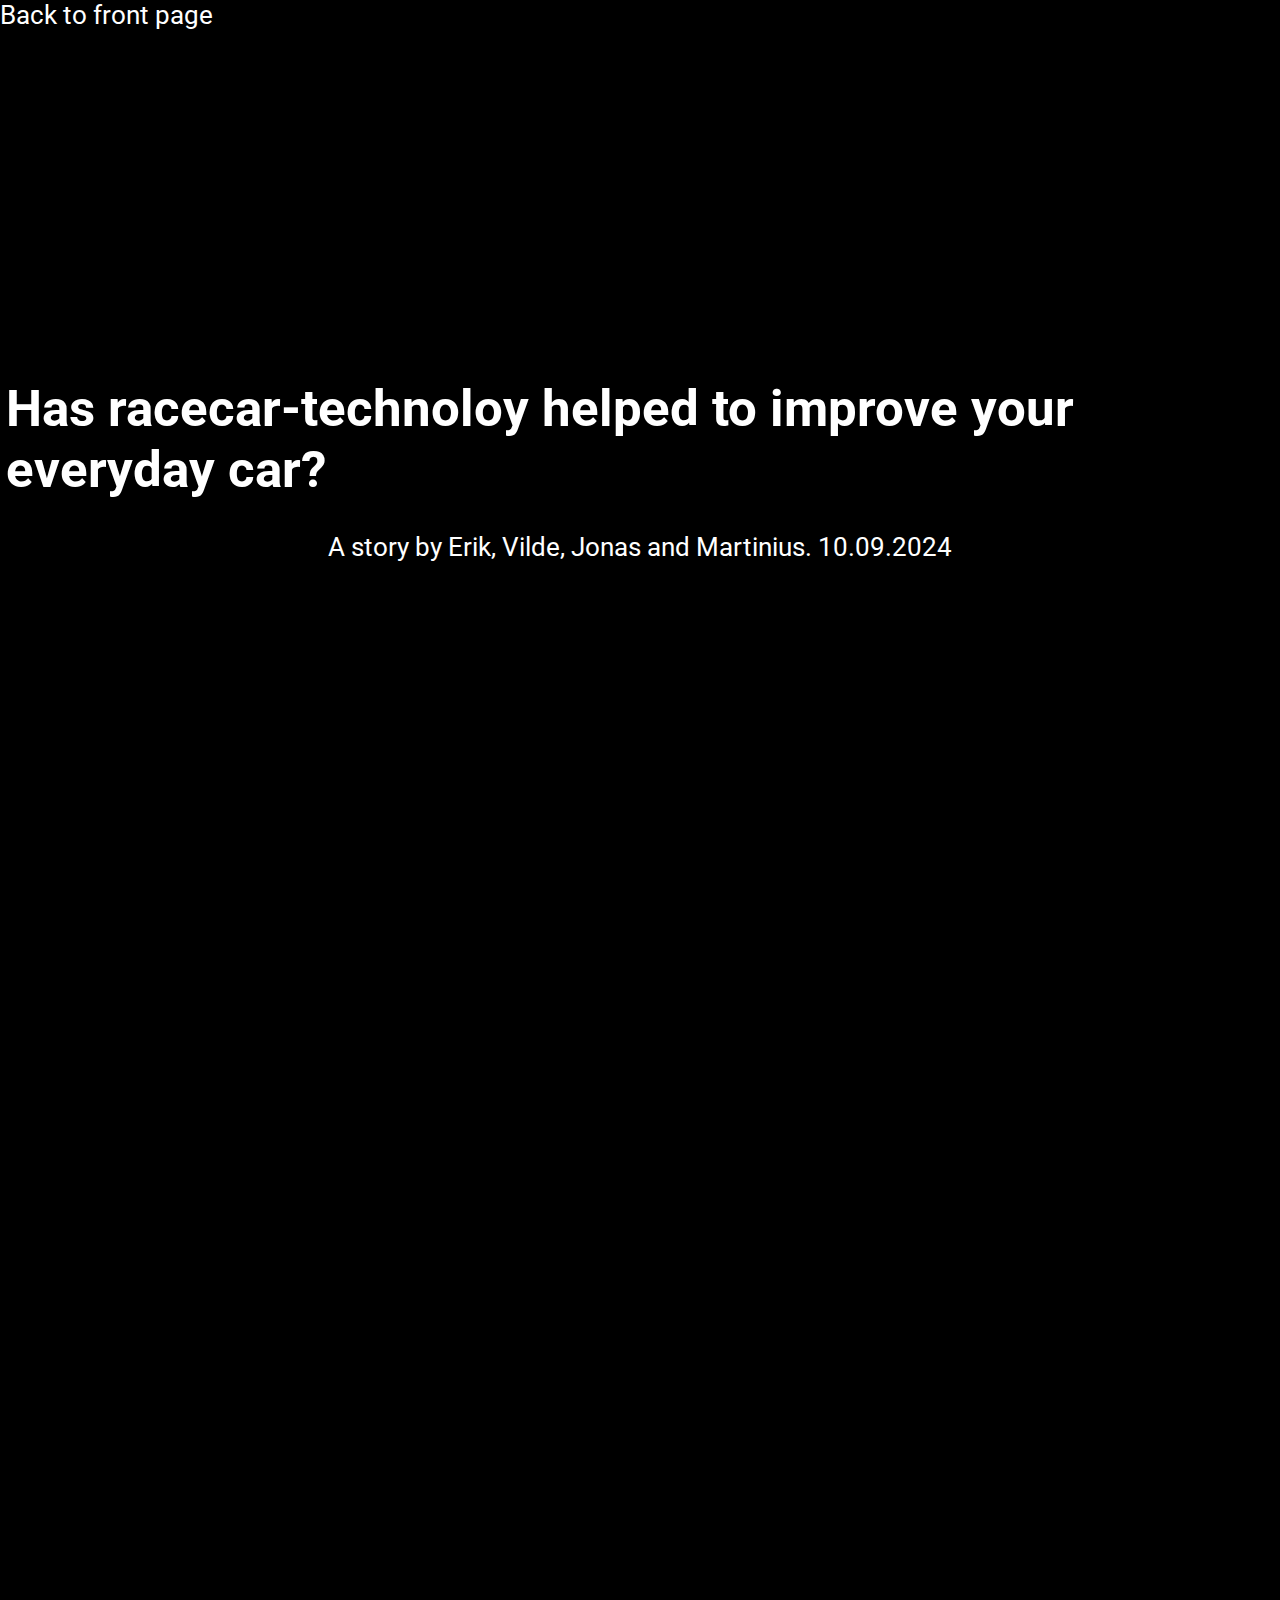
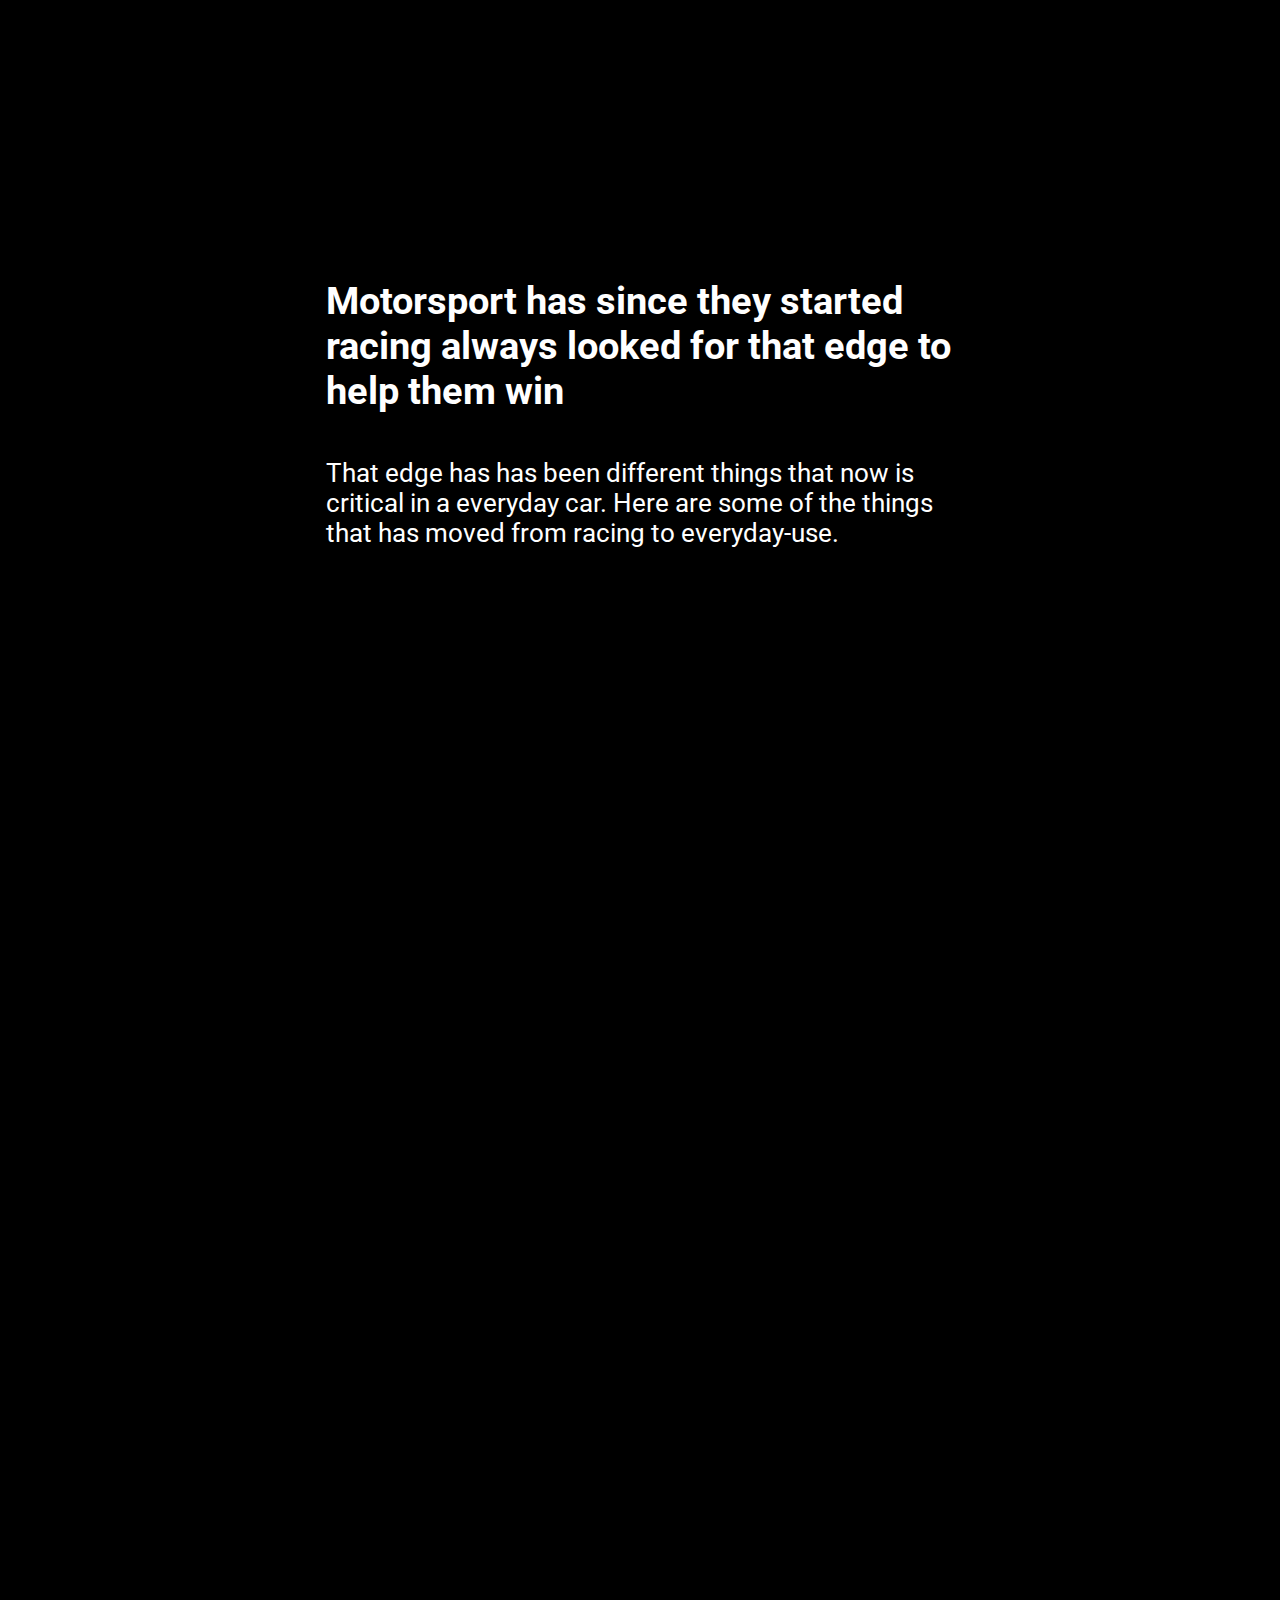
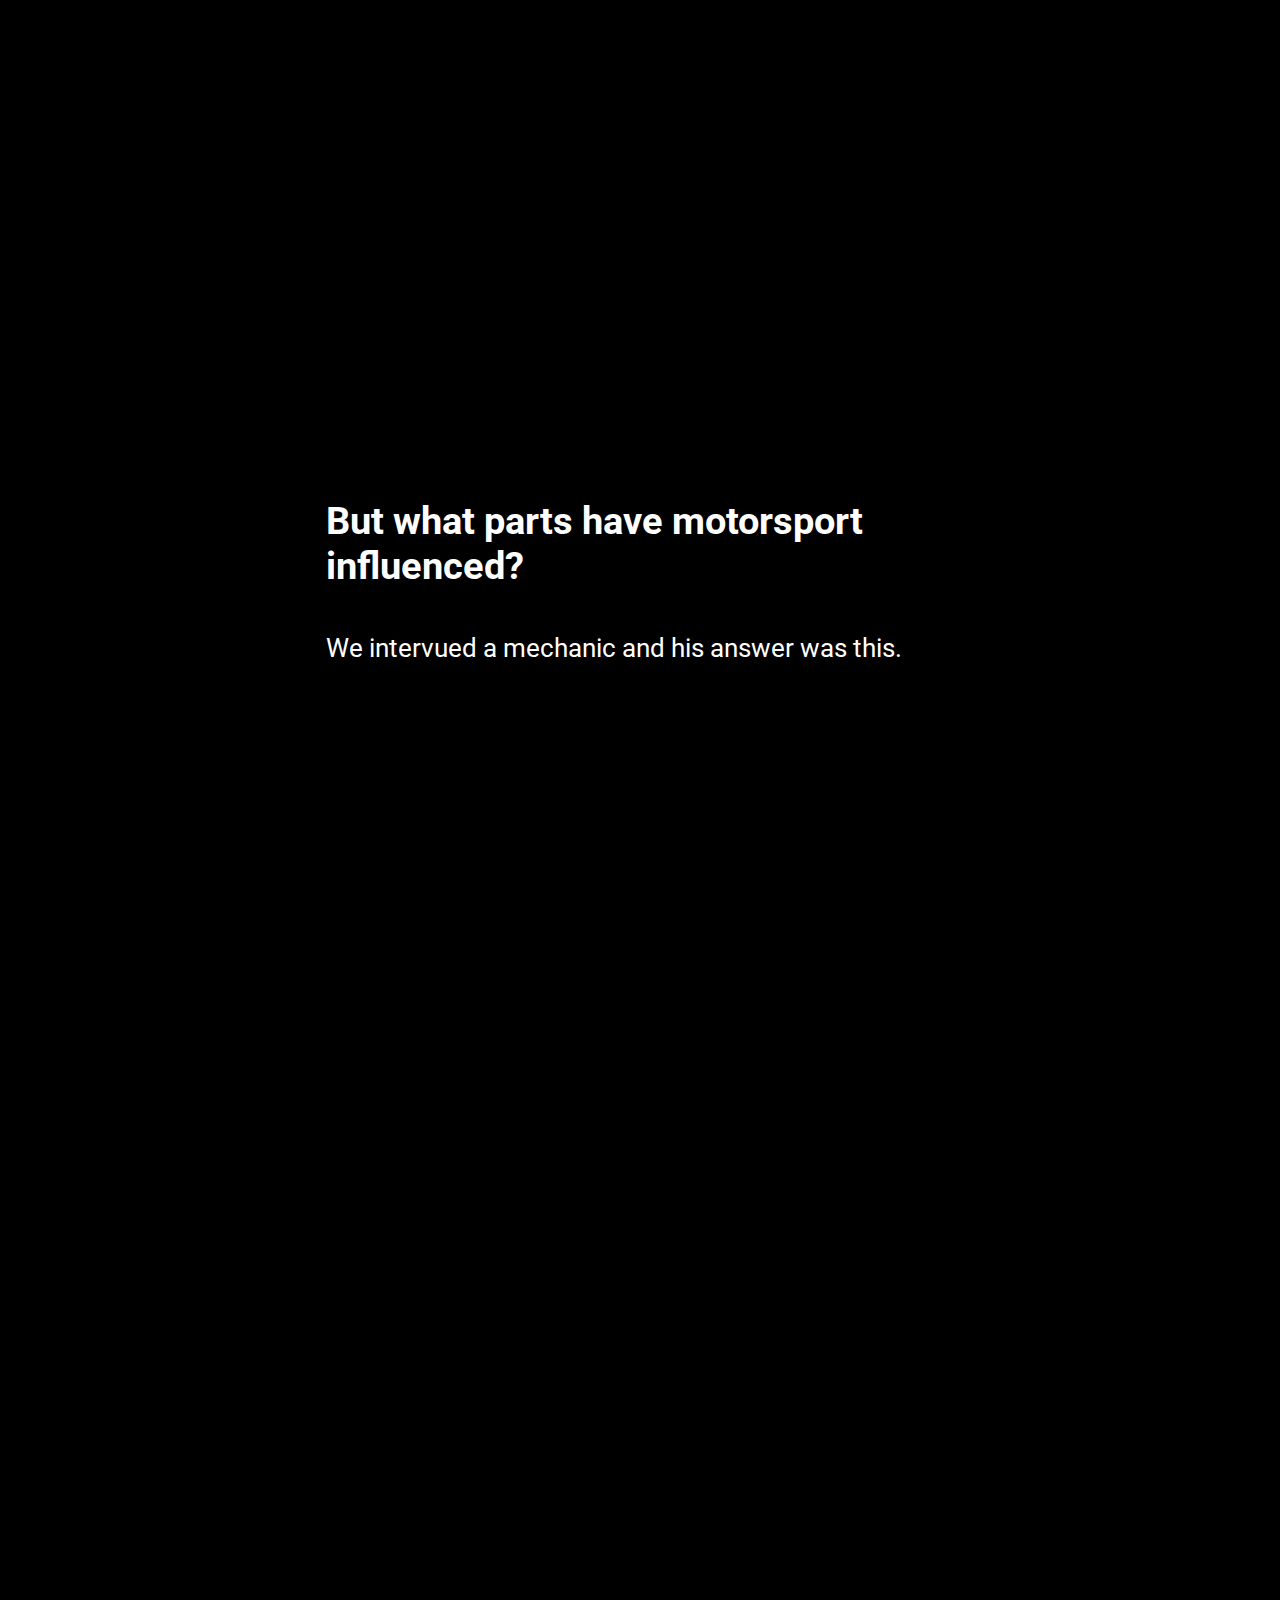
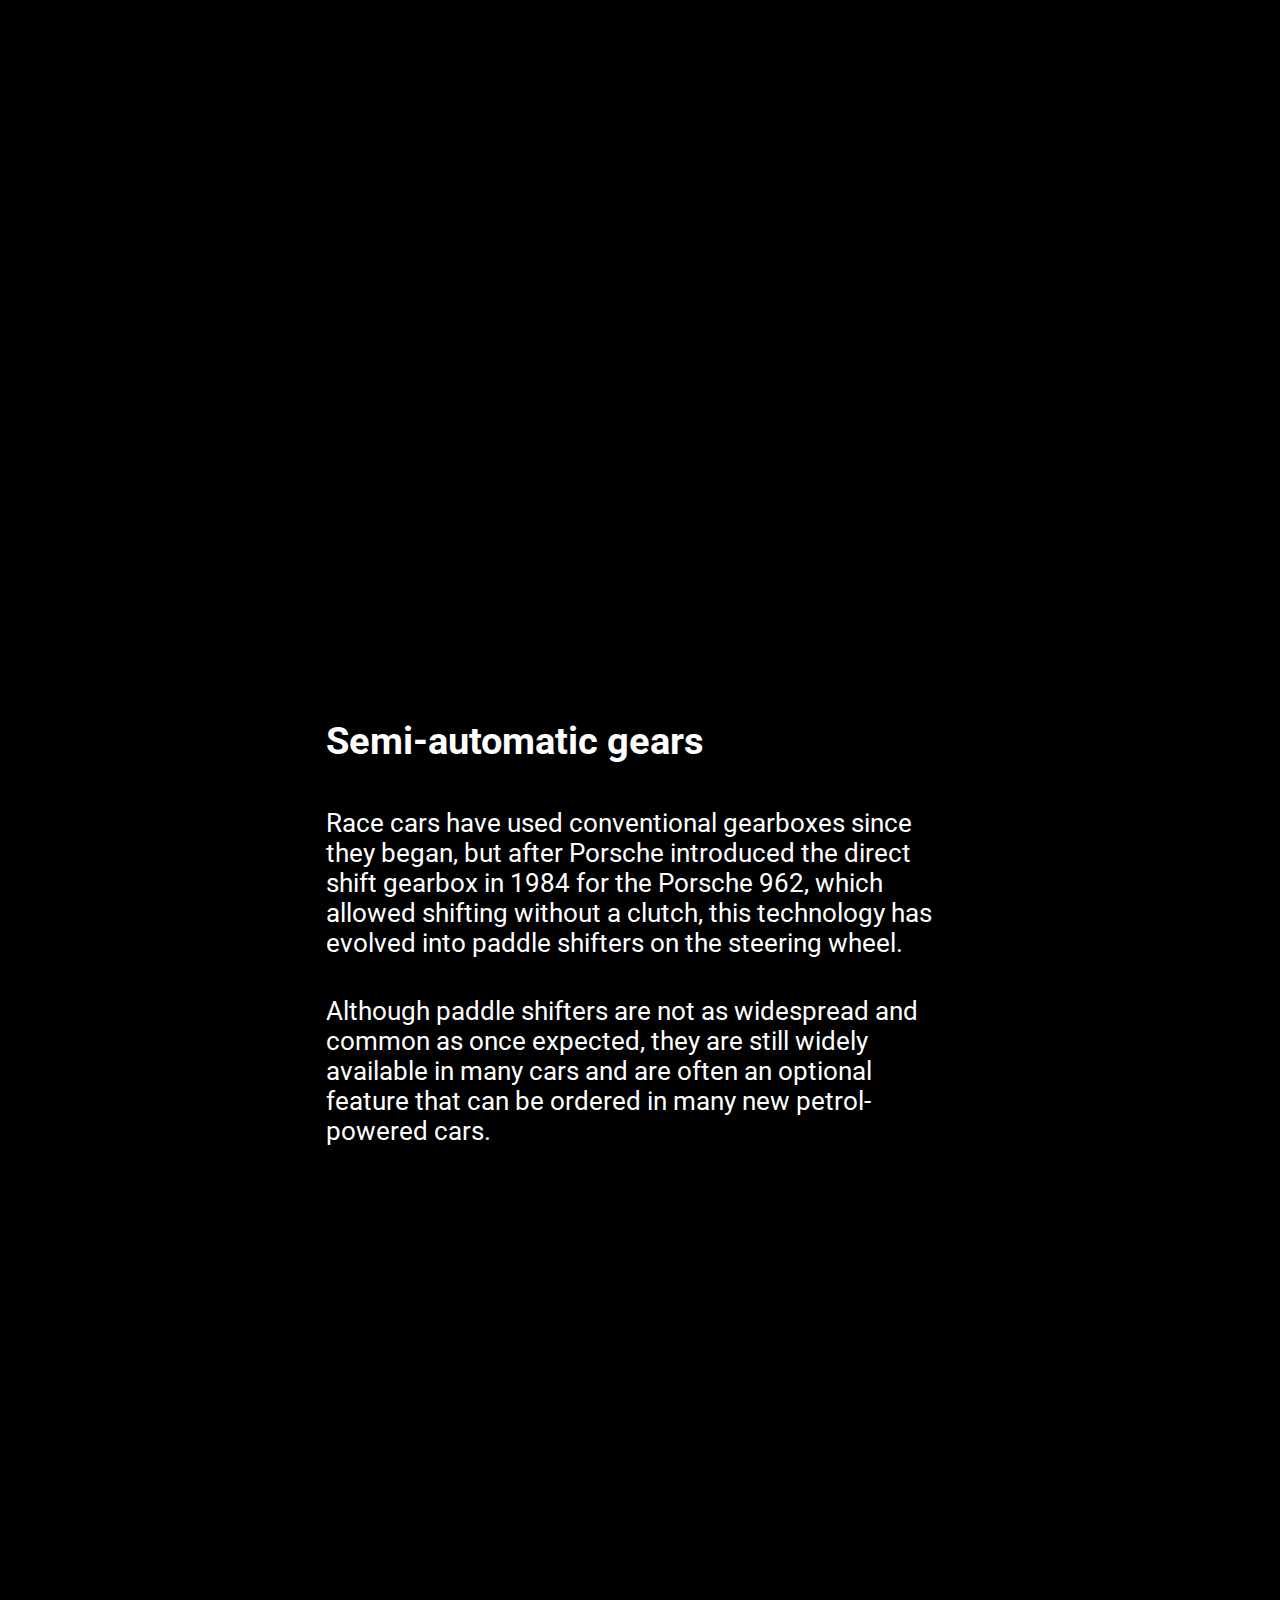
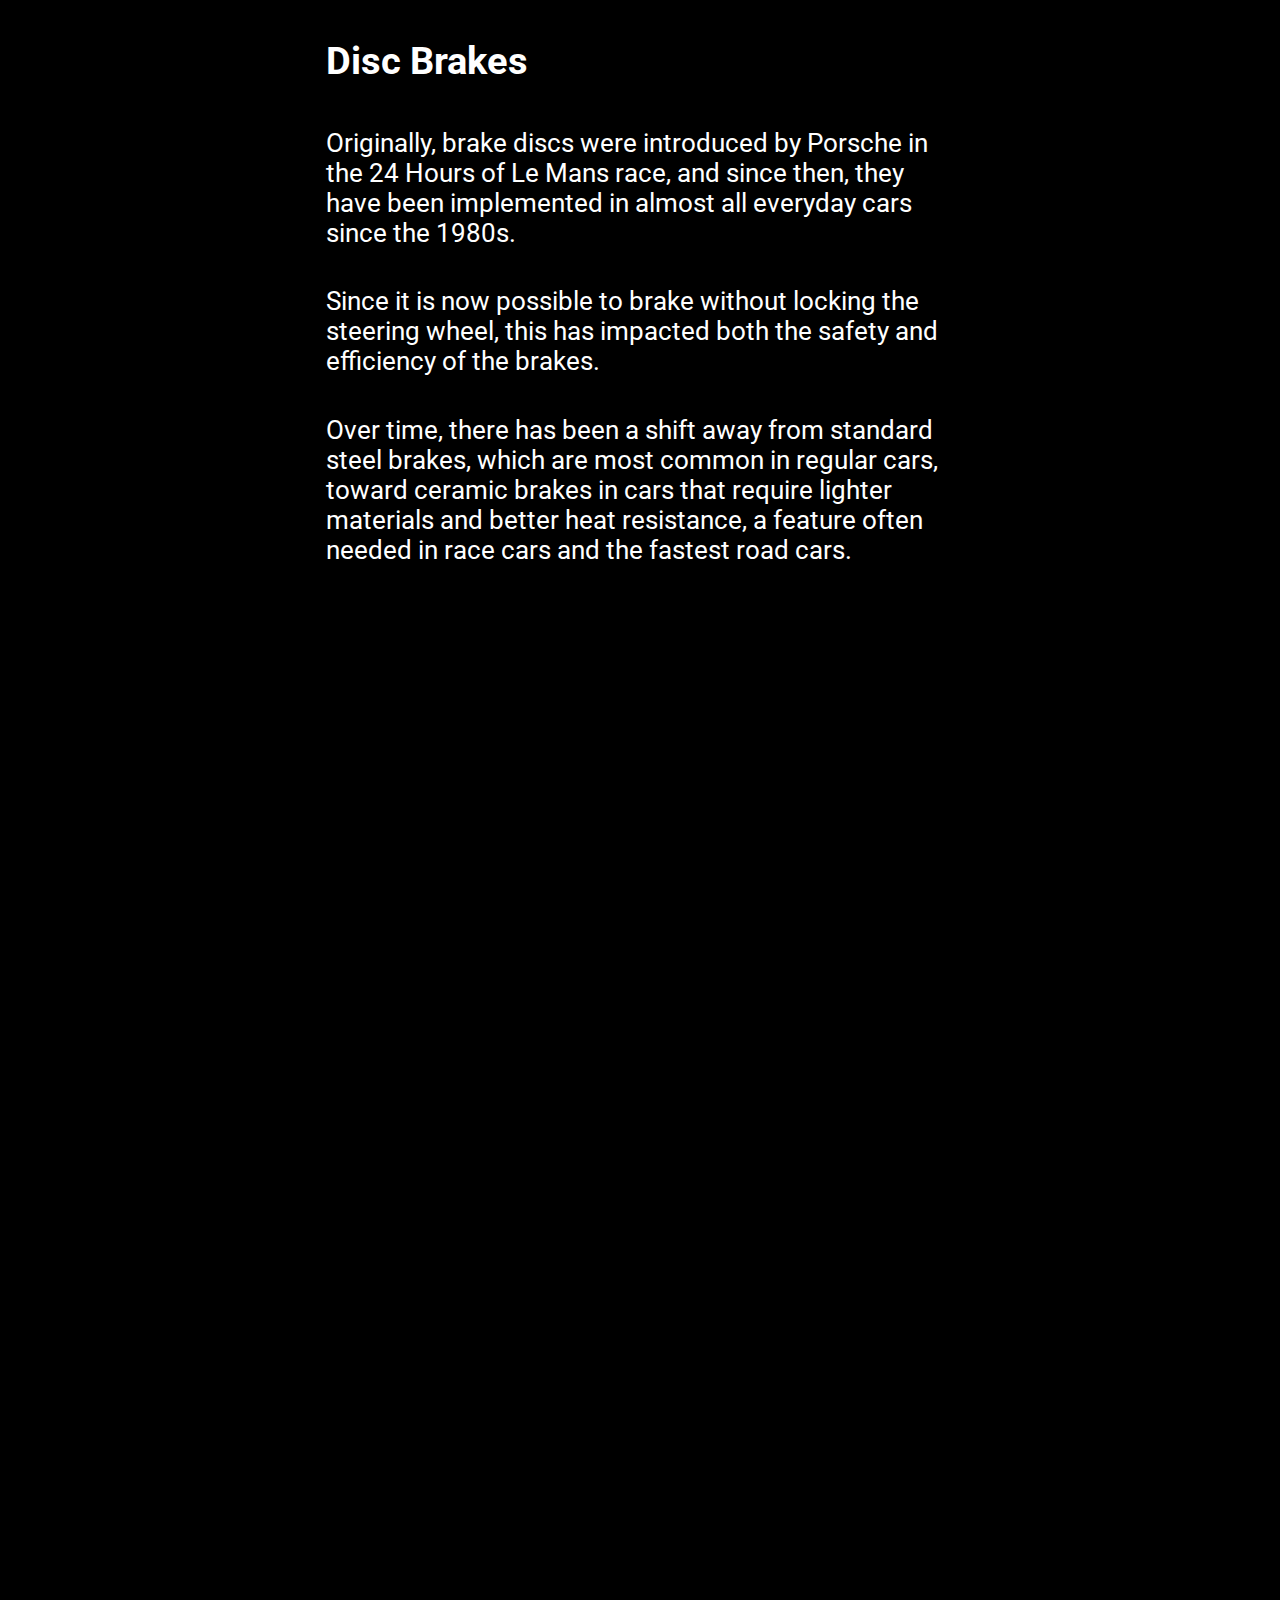
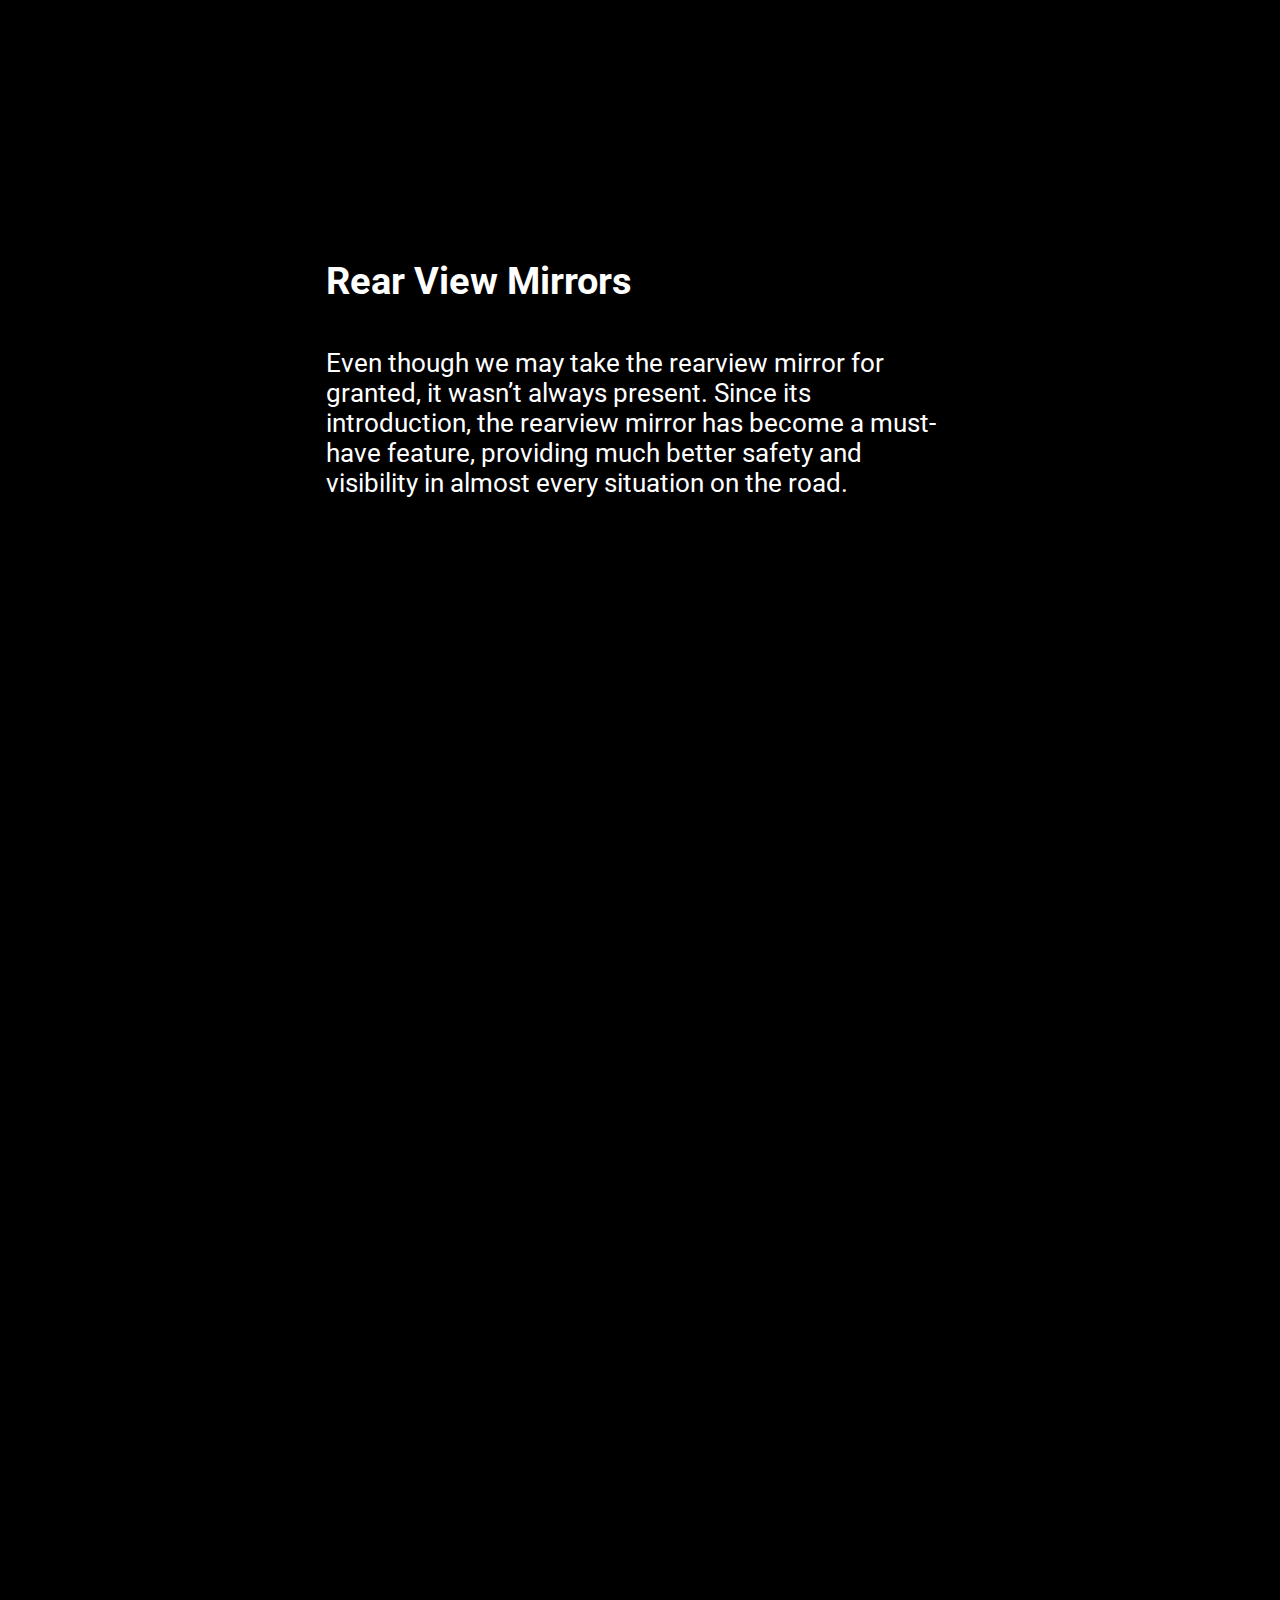
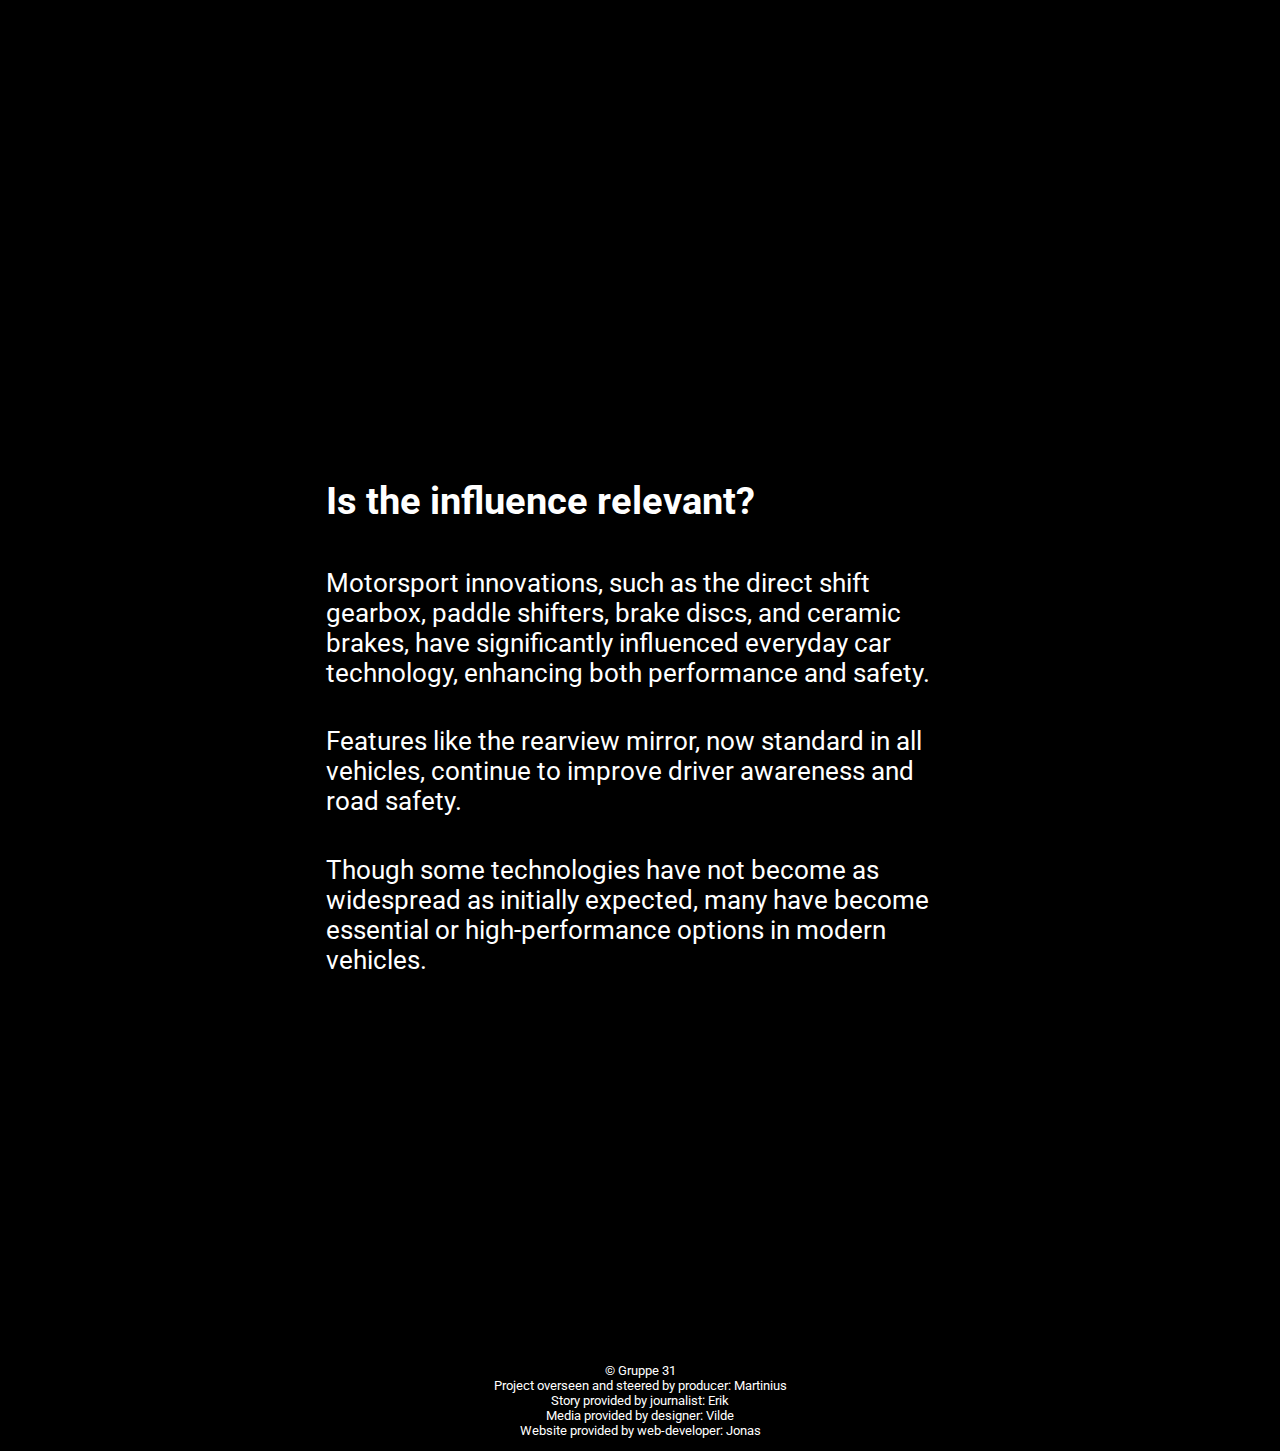
==== Motorsport - Story With Media/index.html @ c28a604b "Startet arbeid på egenhånd, kopiert in filer og fikset på stier" ====
<!DOCTYPE html>
<html lang="en">
  <head>
    <meta charset="UTF-8" />
    <meta name="viewport" content="width=device-width, initial-scale=1.0" />
    <link rel="stylesheet" href="./index.css" />
    <title>Oblig 1 kommunikasjonsdesign</title>
  </head>
  <body>
    <div id="wrapper">
      <nav>
        <a href="../index.html">Back to front page</a>
      </nav>
      <header>
        <h1>Has racecar-technoloy helped to improve your everyday car?</h1>
        <p>A story by Erik, Vilde, Jonas and Martinius. 10.09.2024</p>
      </header>
      <main>
        <div class="bg-media" id="after-header"></div>
        <div class="section-wrapper">
          <section>
            <h2>
              Motorsport has since they started racing always looked for that
              edge to help them win
            </h2>
            <p>
              That edge has has been different things that now is critical in a
              everyday car. Here are some of the things that has moved from
              racing to everyday-use.
            </p>
          </section>
        </div>
        <div class="bg-media" id="section-1"></div>
        <div class="section-wrapper">
          <section>
            <h2>But what parts have motorsport influenced?</h2>
            <p>We intervued a mechanic and his answer was this.</p>
          </section>
        </div>
        <div class="bg-media" id="section-2"></div>
        <div class="section-wrapper">
          <section>
            <h2>Semi-automatic gears</h2>
            <p>
              Race cars have used conventional gearboxes since they began, but
              after Porsche introduced the direct shift gearbox in 1984 for the
              Porsche 962, which allowed shifting without a clutch, this
              technology has evolved into paddle shifters on the steering wheel.
            </p>
            <p>
              Although paddle shifters are not as widespread and common as once
              expected, they are still widely available in many cars and are
              often an optional feature that can be ordered in many new
              petrol-powered cars.
            </p>
          </section>
        </div>
        <div class="inbetween"></div>
        <div class="section-wrapper">
          <section>
            <h2>Disc Brakes</h2>
            <p>
              Originally, brake discs were introduced by Porsche in the 24 Hours
              of Le Mans race, and since then, they have been implemented in
              almost all everyday cars since the 1980s.
            </p>
            <p>
              Since it is now possible to brake without locking the steering
              wheel, this has impacted both the safety and efficiency of the
              brakes.
            </p>
            <p>
              Over time, there has been a shift away from standard steel brakes,
              which are most common in regular cars, toward ceramic brakes in
              cars that require lighter materials and better heat resistance, a
              feature often needed in race cars and the fastest road cars.
            </p>
          </section>
        </div>
        <div class="bg-media" id="brakes"></div>
        <div class="section-wrapper">
          <section>
            <h2>Rear View Mirrors</h2>
            <p>
              Even though we may take the rearview mirror for granted, it wasn’t
              always present. Since its introduction, the rearview mirror has
              become a must-have feature, providing much better safety and
              visibility in almost every situation on the road.
            </p>
          </section>
        </div>
        <div class="bg-media" id="mirrors"></div>
        <div class="section-wrapper" id="conclution">
          <section>
            <h2>Is the influence relevant?</h2>
            <p>
              Motorsport innovations, such as the direct shift gearbox, paddle
              shifters, brake discs, and ceramic brakes, have significantly
              influenced everyday car technology, enhancing both performance and
              safety.
            </p>
            <p>
              Features like the rearview mirror, now standard in all vehicles,
              continue to improve driver awareness and road safety.
            </p>
            <p>
              Though some technologies have not become as widespread as
              initially expected, many have become essential or high-performance
              options in modern vehicles.
            </p>
          </section>
        </div>
      </main>
      <footer>
        <p>&copy; Gruppe 31</p>
        <p>Project overseen and steered by producer: Martinius</p>
        <p>Story provided by journalist: Erik</p>
        <p>Media provided by designer: Vilde</p>
        <p>Website provided by web-developer: Jonas</p>
      </footer>
    </div>
  </body>
</html>
---- Motorsport - Story With Media/index.css ----
@import url("https://fonts.googleapis.com/css2?family=Roboto:ital,wght@0,400;0,500;0,700;0,900;1,400;1,500;1,700;1,900&display=swap");
:root {
  font-family: "Roboto", sans-serif;
  font-size: clamp(0.5rem, 1vw, 1rem);
  --bgColor: rgb(0, 0, 0);
}
html,
body {
  height: 100%;
  margin: 0;
  background-color: var(--bgColor);
}
#wrapper {
  display: flex;
  flex-direction: column;
  min-height: 100vh;
}
nav {
  display: flex;
  font-size: clamp(2rem, 2vw, 3rem);
}
nav a {
  text-decoration: none;
  color: white;
}
header,
footer {
  color: white;
  margin: 0;
}
h1 {
  display: flex;
  justify-content: center;
  margin: 0;
  font-size: clamp(4rem, 3vw, 4rem);
  padding: 0.5rem;
}
main {
  flex: 1;
  display: flex;
  flex-direction: column;
}
header {
  align-content: center;

  min-height: 100vh;
  width: 100%;
  display: flex;
  flex-wrap: wrap;
  justify-content: center;
  h1,
  p {
    display: flex;
    justify-content: center;
  }
  p {
    font-size: clamp(2rem, 2vw, 3rem);
  }
}
.bg-media {
  min-height: 100vh;
  background-attachment: fixed;
  background-position: center;
  background-repeat: no-repeat;
  background-size: cover;
}
#after-header {
  background-image: url("./media/IMG_7750.jpg");
}
#section-1 {
  background-image: url("./media/IMG_7755.jpg");
}

#section-2 {
  background-image: url("./media/pexels-daniel-43199-158971.jpg");
}
#brakes {
  background-image: url("./media/IMG_7749.jpg");
}
#mirrors {
  background-image: url("./media/pexels-busranur-aydin-3800407-28125200.jpg");
}
.section-wrapper {
  display: flex;
  flex-wrap: wrap;
  justify-content: center;
  min-height: 100%;
  background-color: var(--bgColor);
  color: white;
}

section {
  font-size: clamp(2rem, 2vw, 3rem);
  min-height: 100vh;
  padding: 10px;
  width: 50%;
  h2 {
    border-radius: 2px;
    padding: 0.5rem;
  }
  p {
    border-radius: 2px;
    padding: 0.5rem;
  }
}
#conclution {
  color: white;
  p {
    color: white;
    background-color: transparent;
  }
}
footer {
  padding: 1rem;
  p {
    display: flex;
    justify-content: center;
    margin: 0;
  }
}
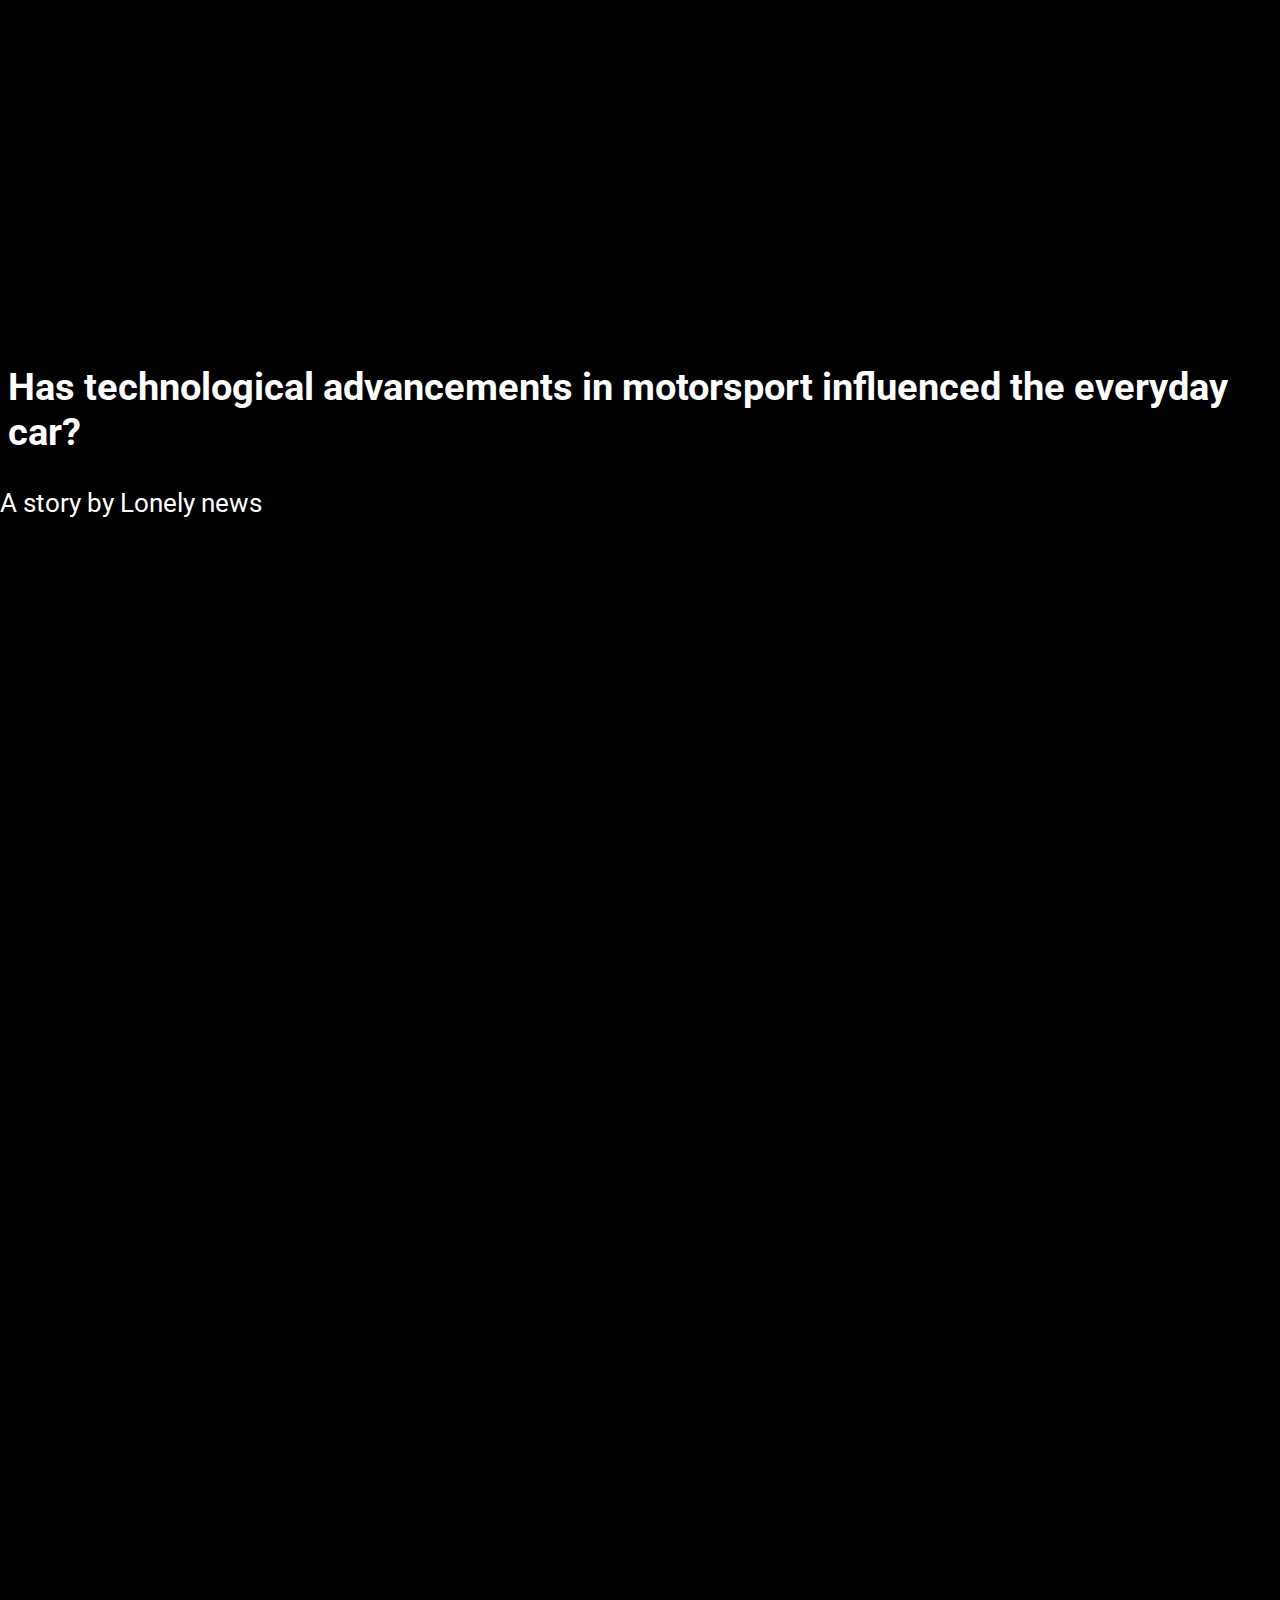
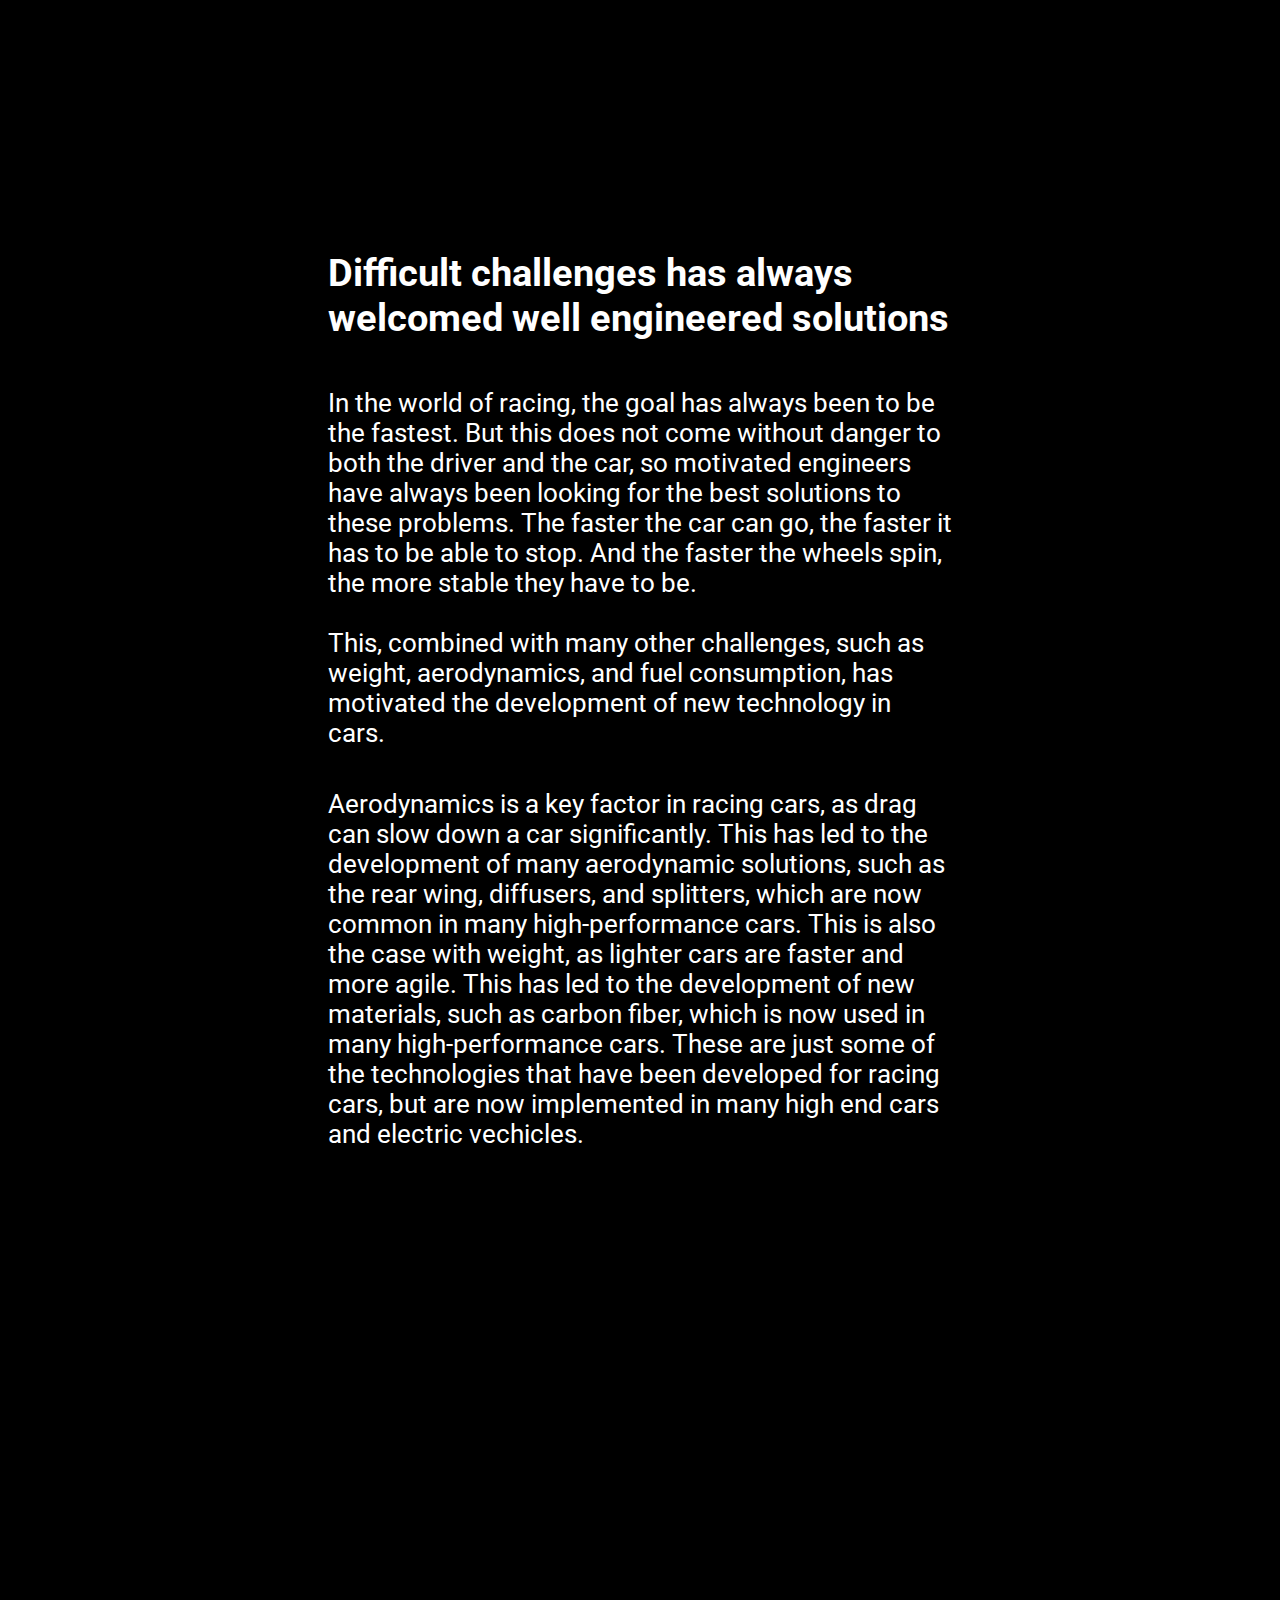
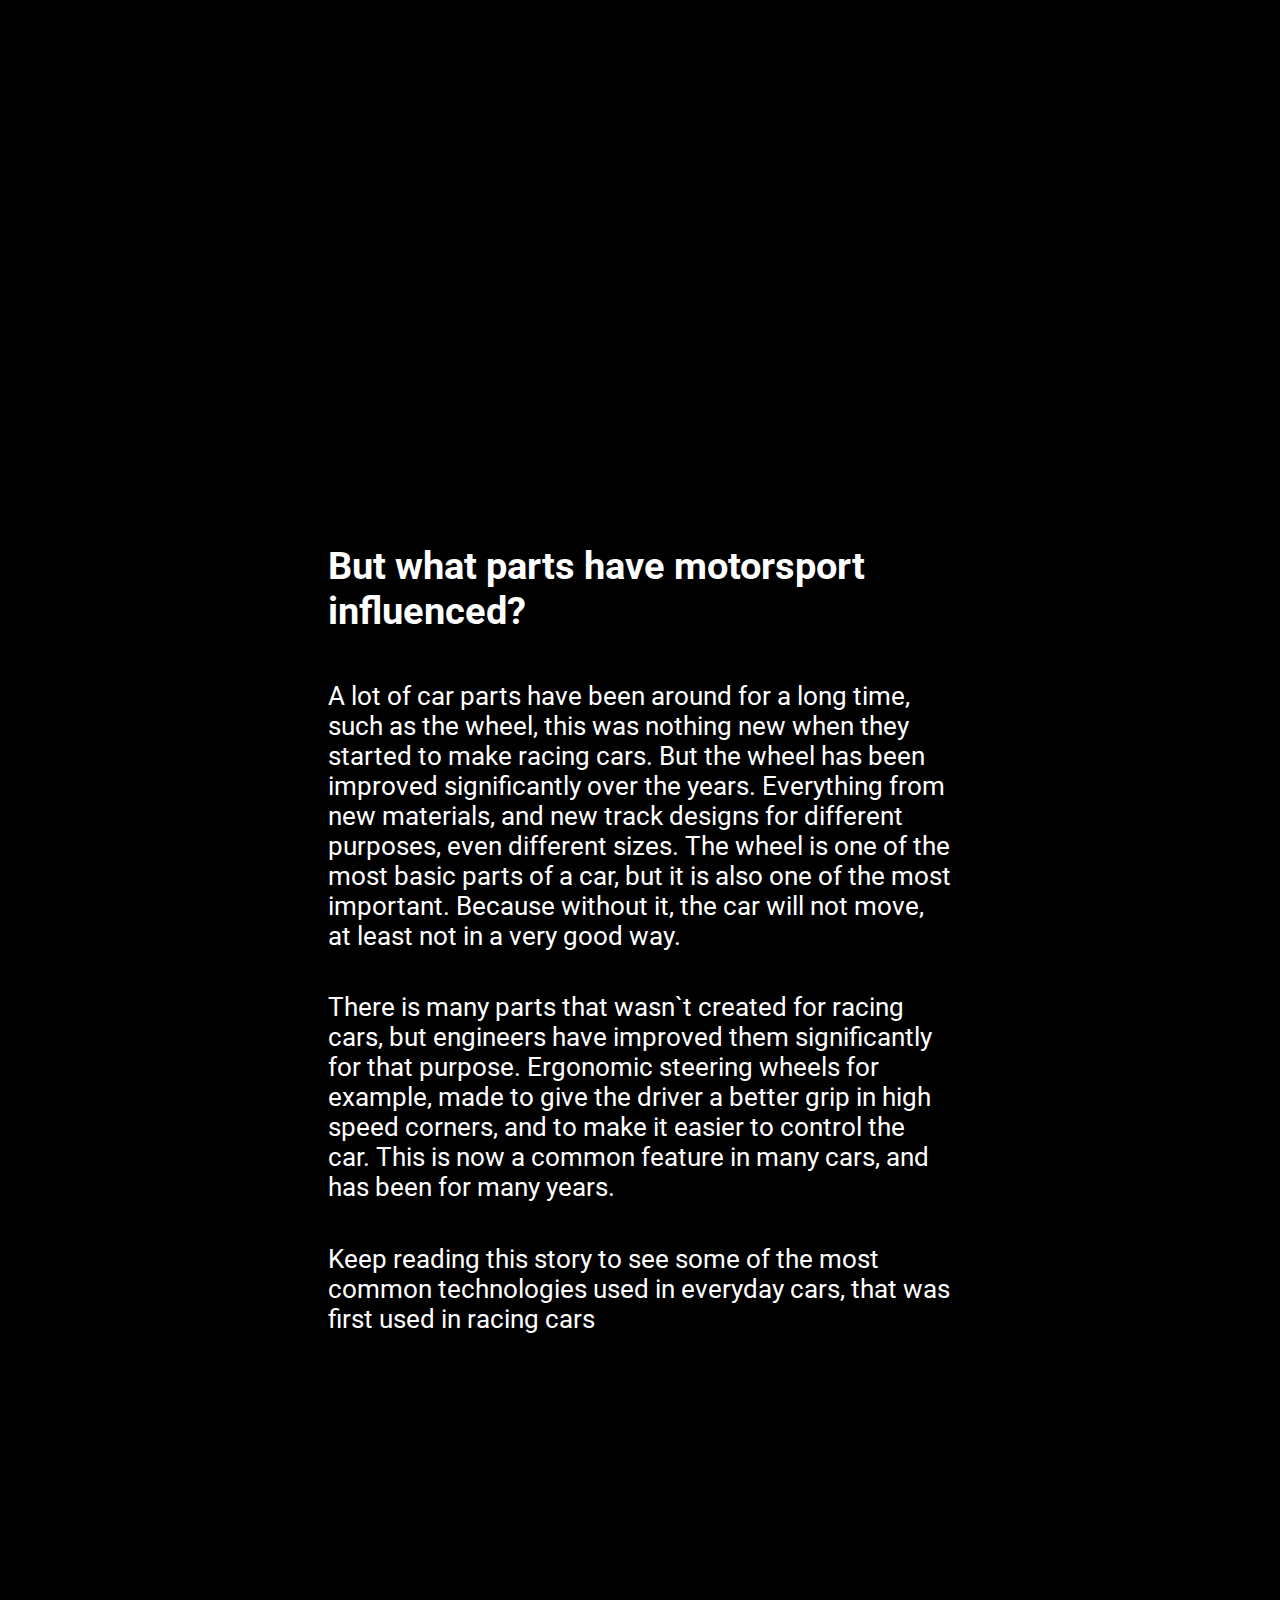
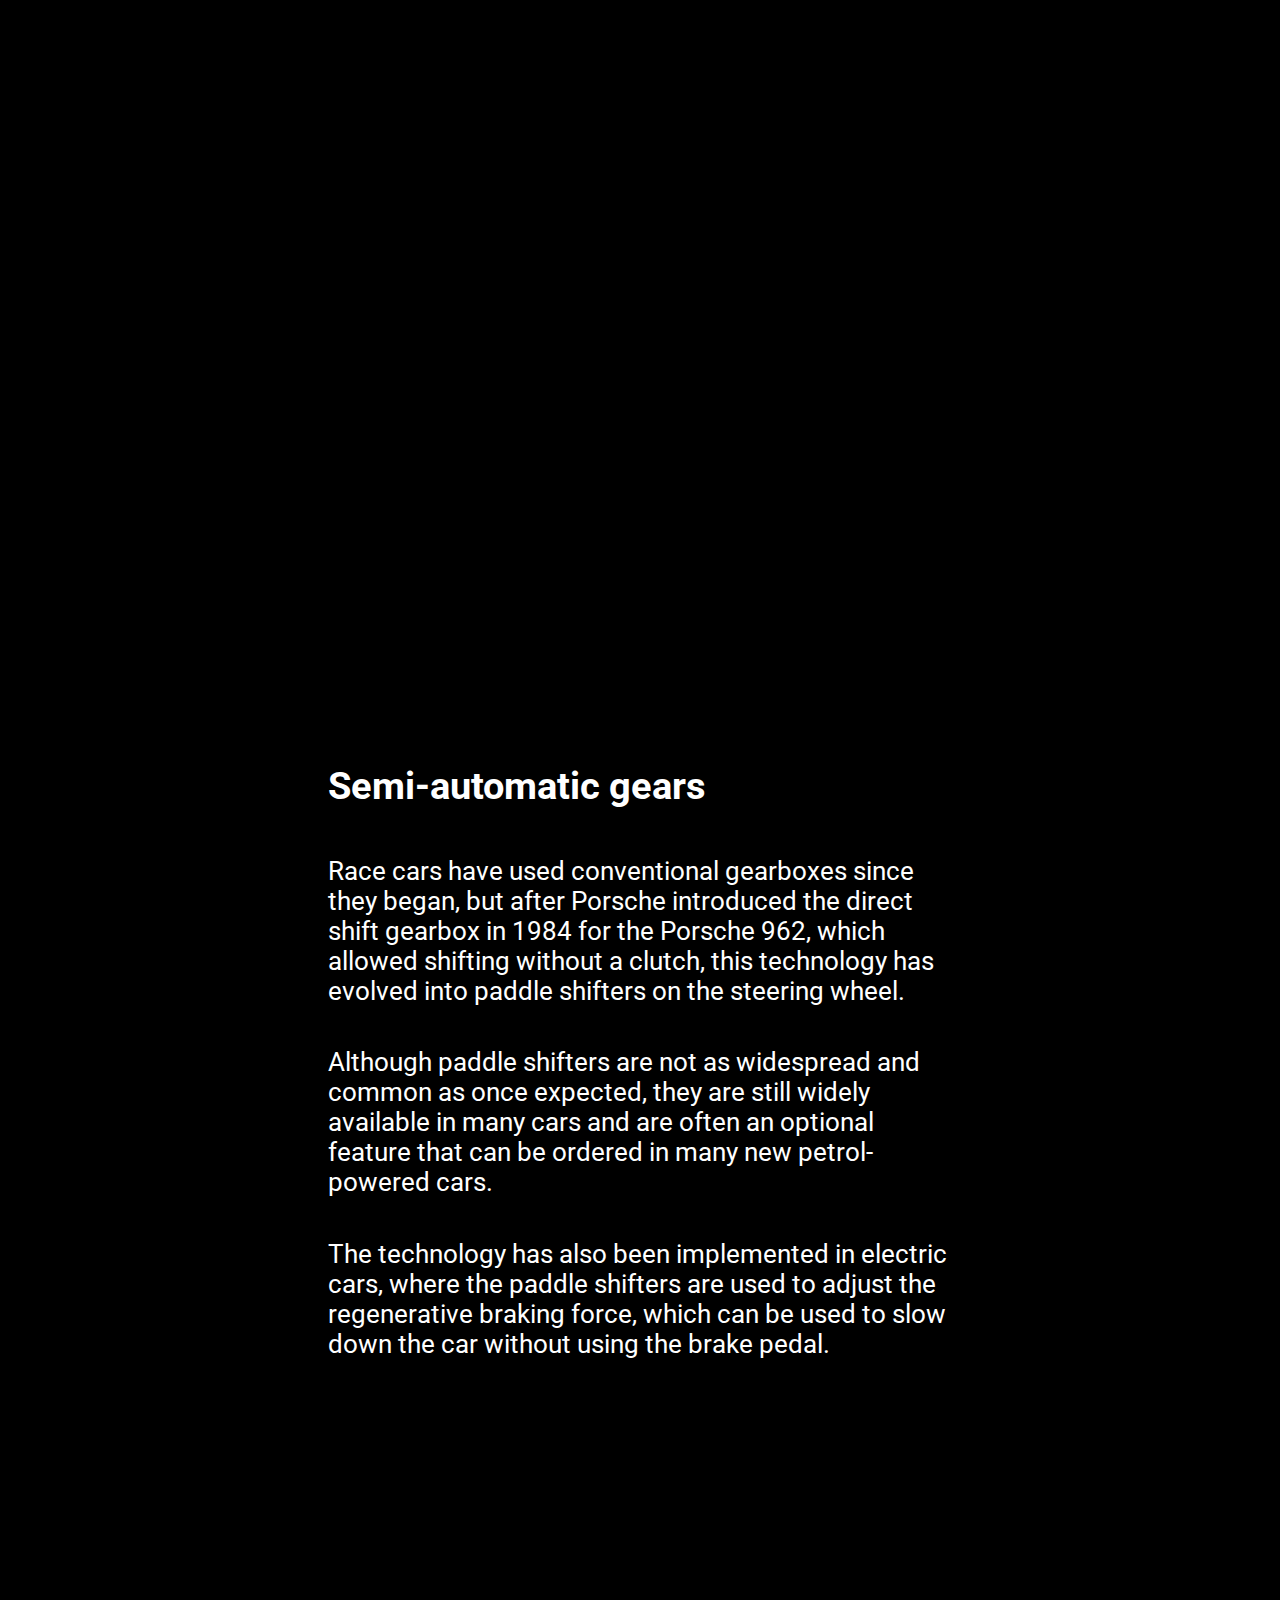
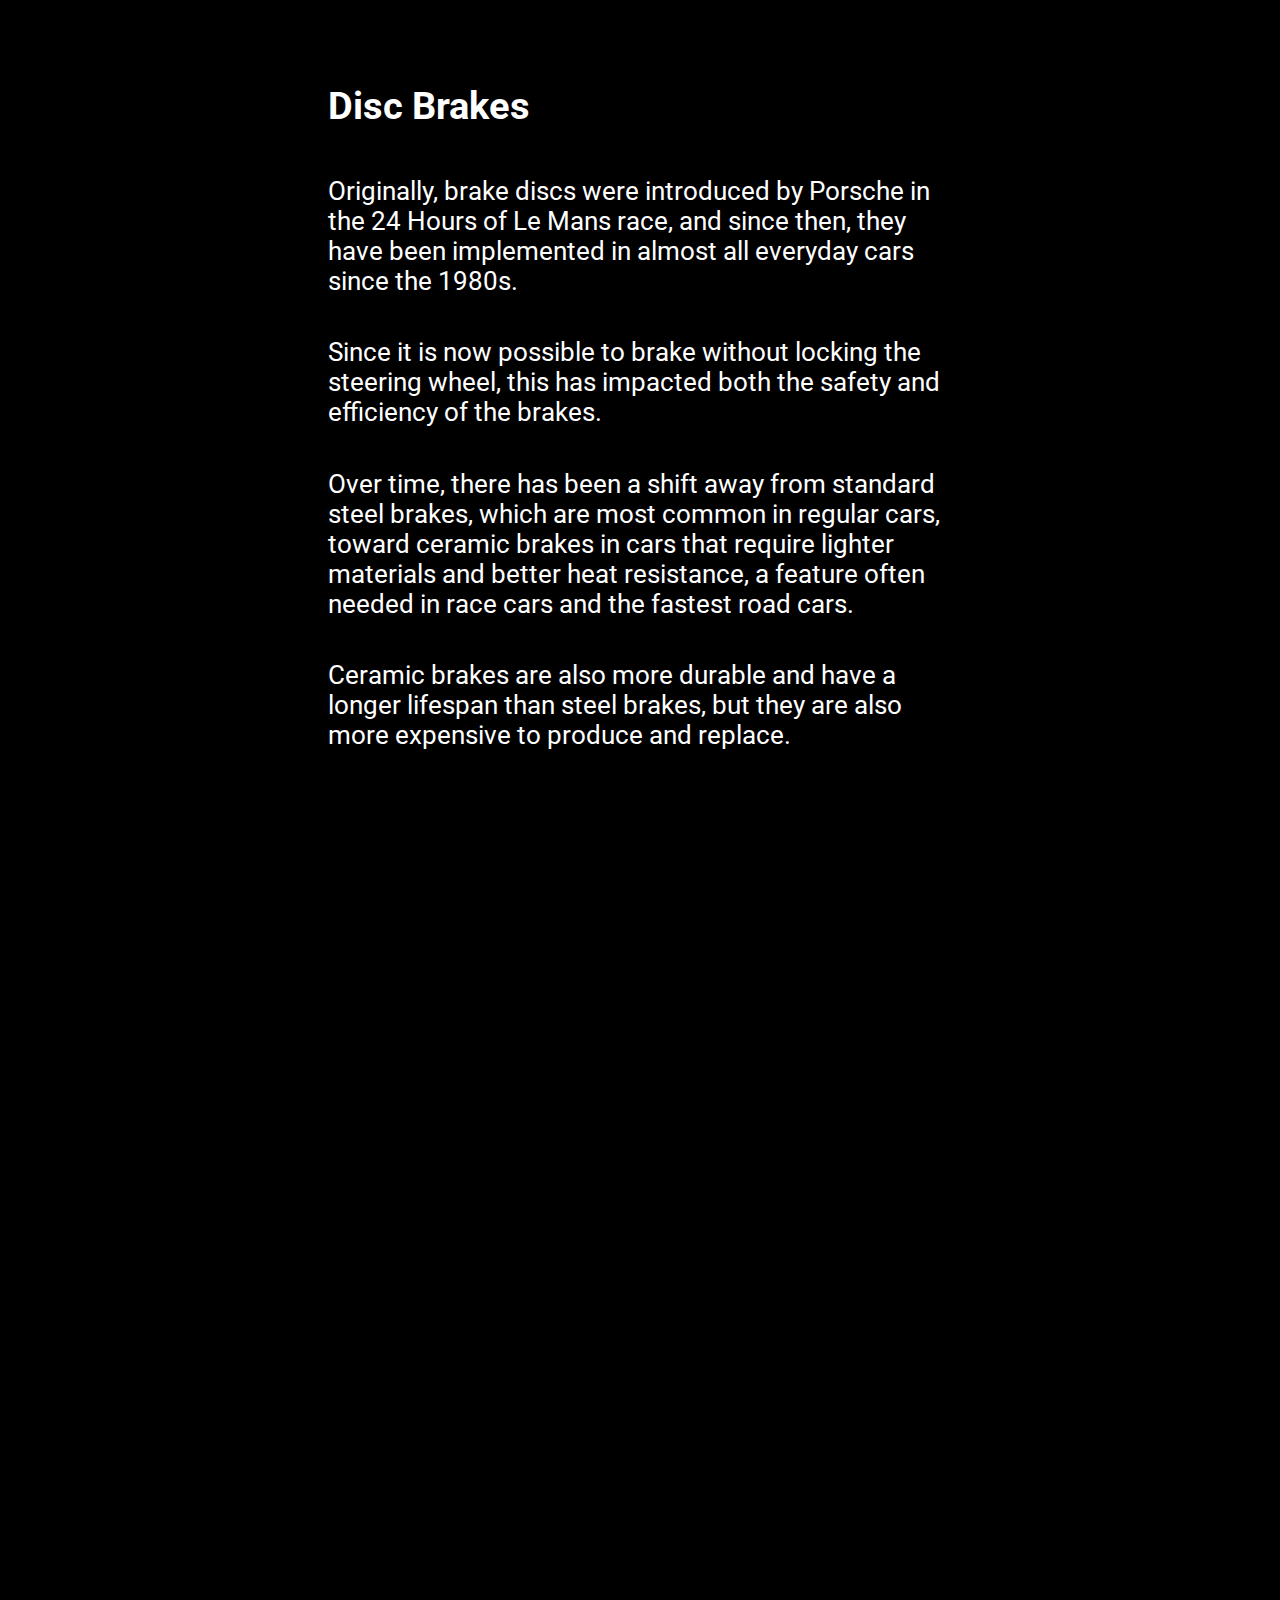
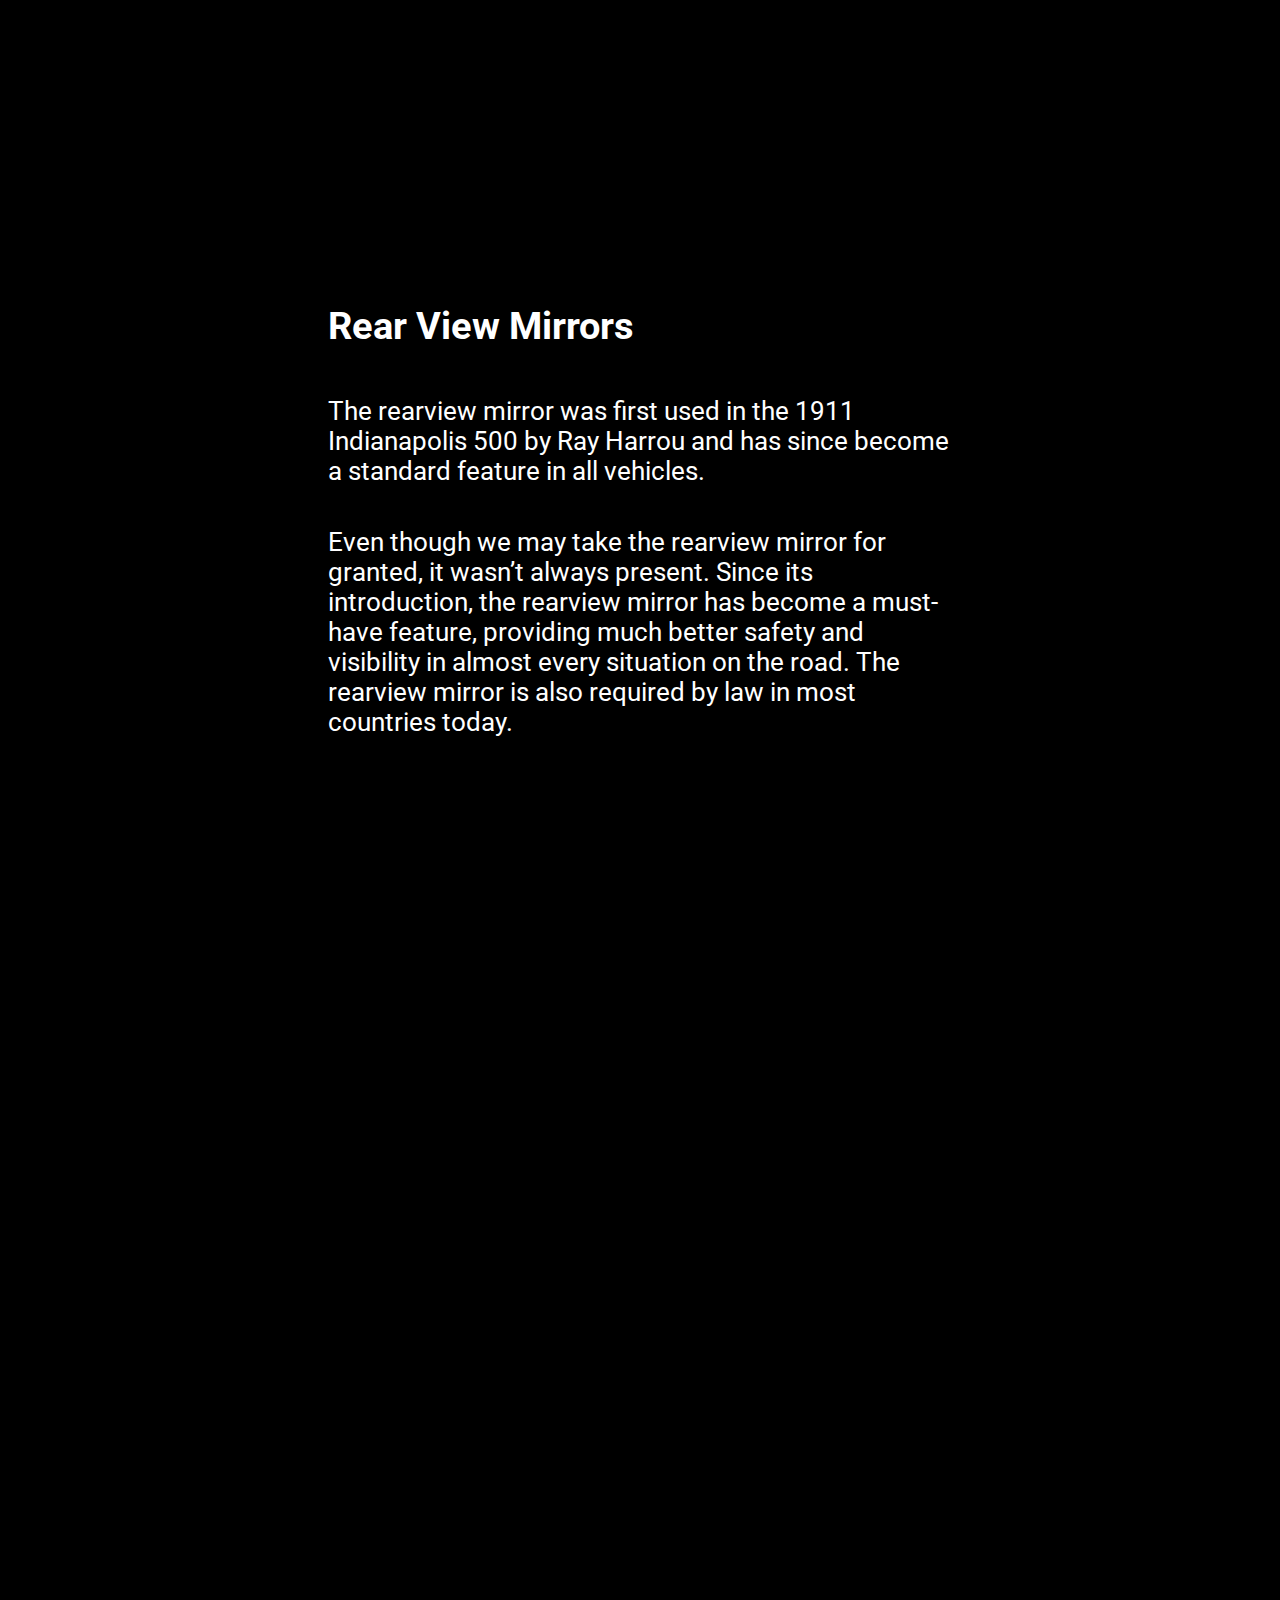
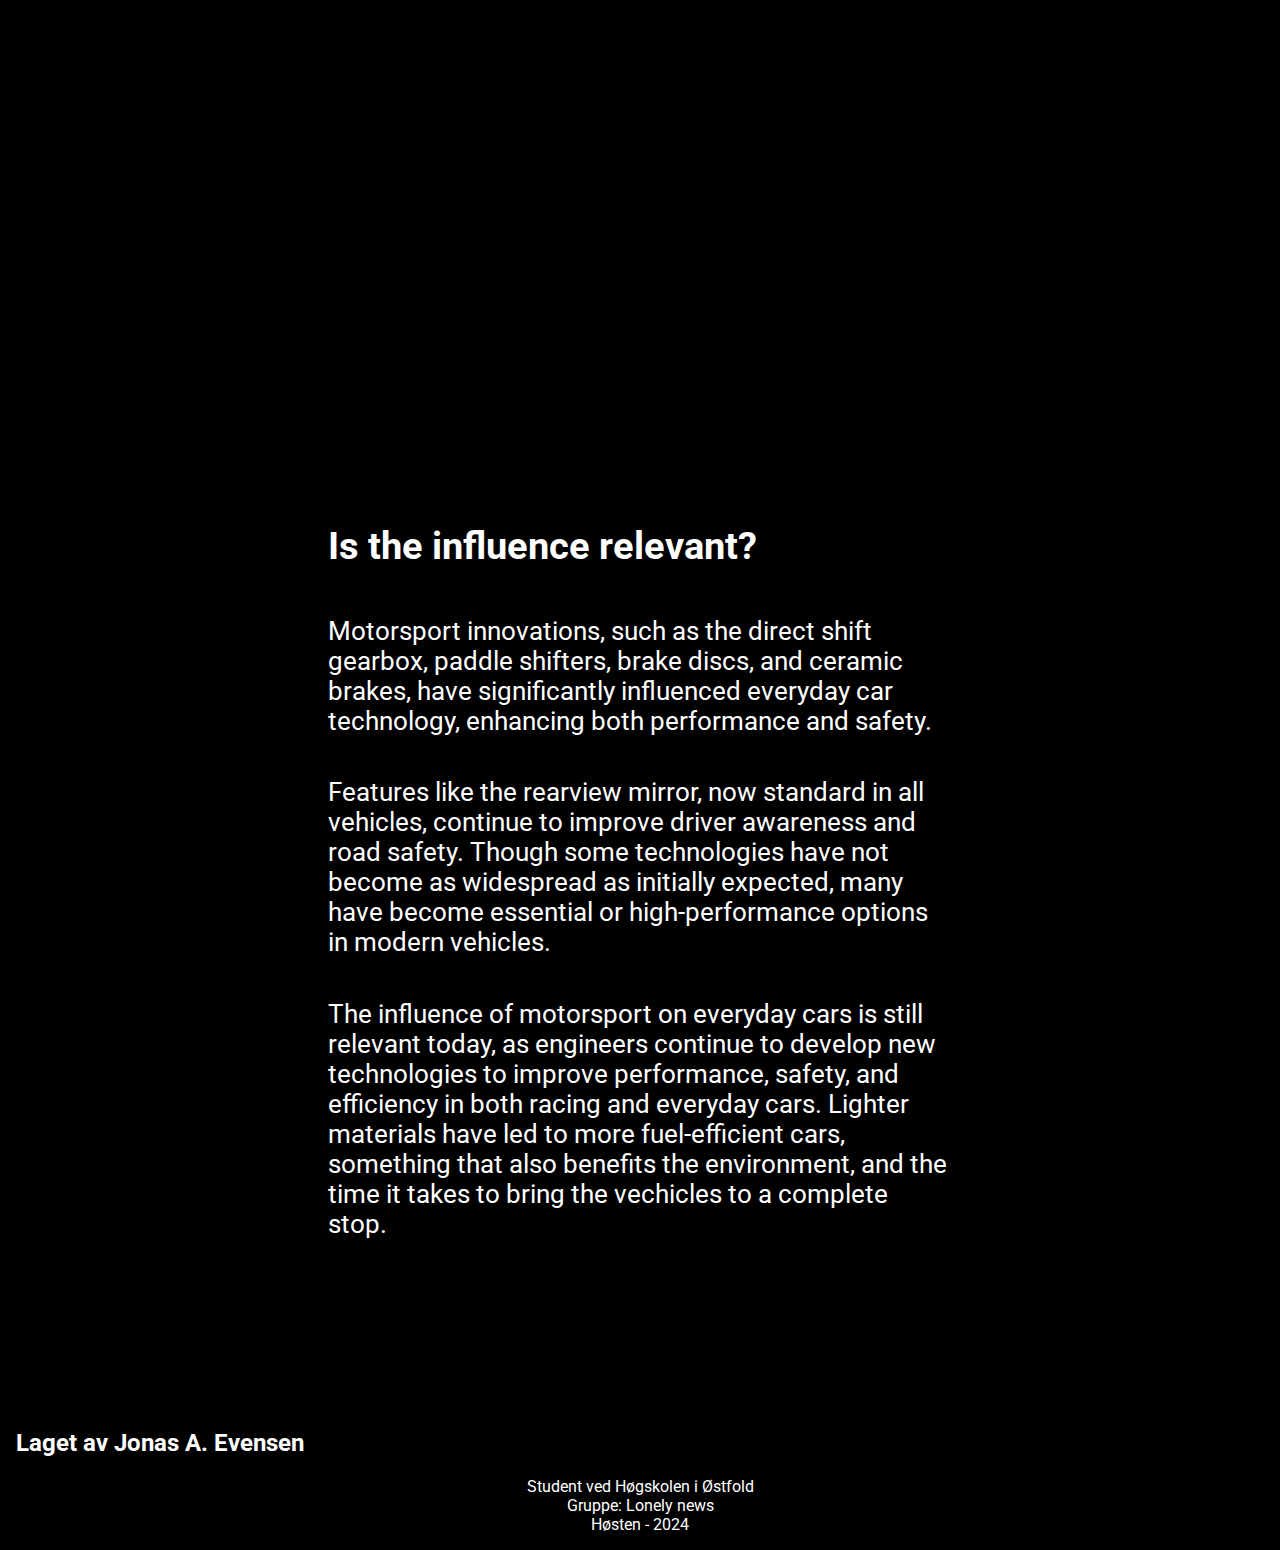
==== commit 666b2e56: "Media og bilde delen ansees nå som ferdig, med unntak av flere bilder" ====
--- a/Motorsport - Story With Media/index.html
+++ b/Motorsport - Story With Media/index.html
@@ -8,25 +8,42 @@
   </head>
   <body>
     <div id="wrapper">
-      <nav>
-        <a href="../index.html">Back to front page</a>
-      </nav>
       <header>
-        <h1>Has racecar-technoloy helped to improve your everyday car?</h1>
-        <p>A story by Erik, Vilde, Jonas and Martinius. 10.09.2024</p>
+        <h1>
+          Has technological advancements in motorsport influenced the everyday
+          car?
+        </h1>
+        <p>A story by Lonely news</p>
       </header>
       <main>
         <div class="bg-media" id="after-header"></div>
         <div class="section-wrapper">
           <section>
             <h2>
-              Motorsport has since they started racing always looked for that
-              edge to help them win
+              Difficult challenges has always welcomed well engineered solutions
             </h2>
             <p>
-              That edge has has been different things that now is critical in a
-              everyday car. Here are some of the things that has moved from
-              racing to everyday-use.
+              In the world of racing, the goal has always been to be the
+              fastest. But this does not come without danger to both the driver
+              and the car, so motivated engineers have always been looking for
+              the best solutions to these problems. The faster the car can go,
+              the faster it has to be able to stop. And the faster the wheels
+              spin, the more stable they have to be. <br /><br />
+              This, combined with many other challenges, such as weight,
+              aerodynamics, and fuel consumption, has motivated the development
+              of new technology in cars.
+            </p>
+            <p>
+              Aerodynamics is a key factor in racing cars, as drag can slow down
+              a car significantly. This has led to the development of many
+              aerodynamic solutions, such as the rear wing, diffusers, and
+              splitters, which are now common in many high-performance cars.
+              This is also the case with weight, as lighter cars are faster and
+              more agile. This has led to the development of new materials, such
+              as carbon fiber, which is now used in many high-performance cars.
+              These are just some of the technologies that have been developed
+              for racing cars, but are now implemented in many high end cars and
+              electric vechicles.
             </p>
           </section>
         </div>
@@ -34,7 +51,29 @@
         <div class="section-wrapper">
           <section>
             <h2>But what parts have motorsport influenced?</h2>
-            <p>We intervued a mechanic and his answer was this.</p>
+            <p>
+              A lot of car parts have been around for a long time, such as the
+              wheel, this was nothing new when they started to make racing cars.
+              But the wheel has been improved significantly over the years.
+              Everything from new materials, and new track designs for different
+              purposes, even different sizes. The wheel is one of the most basic
+              parts of a car, but it is also one of the most important. Because
+              without it, the car will not move, at least not in a very good
+              way.
+            </p>
+            <p>
+              There is many parts that wasn`t created for racing cars, but
+              engineers have improved them significantly for that purpose.
+              Ergonomic steering wheels for example, made to give the driver a
+              better grip in high speed corners, and to make it easier to
+              control the car. This is now a common feature in many cars, and
+              has been for many years.
+            </p>
+            <p>
+              Keep reading this story to see some of the most common
+              technologies used in everyday cars, that was first used in racing
+              cars
+            </p>
           </section>
         </div>
         <div class="bg-media" id="section-2"></div>
@@ -52,6 +91,12 @@
               expected, they are still widely available in many cars and are
               often an optional feature that can be ordered in many new
               petrol-powered cars.
+            </p>
+            <p>
+              The technology has also been implemented in electric cars, where
+              the paddle shifters are used to adjust the regenerative braking
+              force, which can be used to slow down the car without using the
+              brake pedal.
             </p>
           </section>
         </div>
@@ -75,6 +120,11 @@
               cars that require lighter materials and better heat resistance, a
               feature often needed in race cars and the fastest road cars.
             </p>
+            <p>
+              Ceramic brakes are also more durable and have a longer lifespan
+              than steel brakes, but they are also more expensive to produce and
+              replace.
+            </p>
           </section>
         </div>
         <div class="bg-media" id="brakes"></div>
@@ -82,10 +132,16 @@
           <section>
             <h2>Rear View Mirrors</h2>
             <p>
+              The rearview mirror was first used in the 1911 Indianapolis 500 by
+              Ray Harrou and has since become a standard feature in all
+              vehicles.
+            </p>
+            <p>
               Even though we may take the rearview mirror for granted, it wasn’t
               always present. Since its introduction, the rearview mirror has
               become a must-have feature, providing much better safety and
-              visibility in almost every situation on the road.
+              visibility in almost every situation on the road. The rearview
+              mirror is also required by law in most countries today.
             </p>
           </section>
         </div>
@@ -101,22 +157,27 @@
             </p>
             <p>
               Features like the rearview mirror, now standard in all vehicles,
-              continue to improve driver awareness and road safety.
+              continue to improve driver awareness and road safety. Though some
+              technologies have not become as widespread as initially expected,
+              many have become essential or high-performance options in modern
+              vehicles.
             </p>
             <p>
-              Though some technologies have not become as widespread as
-              initially expected, many have become essential or high-performance
-              options in modern vehicles.
+              The influence of motorsport on everyday cars is still relevant
+              today, as engineers continue to develop new technologies to
+              improve performance, safety, and efficiency in both racing and
+              everyday cars. Lighter materials have led to more fuel-efficient
+              cars, something that also benefits the environment, and the time
+              it takes to bring the vechicles to a complete stop.
             </p>
           </section>
         </div>
       </main>
       <footer>
-        <p>&copy; Gruppe 31</p>
-        <p>Project overseen and steered by producer: Martinius</p>
-        <p>Story provided by journalist: Erik</p>
-        <p>Media provided by designer: Vilde</p>
-        <p>Website provided by web-developer: Jonas</p>
+        <h2>Laget av Jonas A. Evensen</h2>
+        <p>Student ved Høgskolen i Østfold</p>
+        <p>Gruppe: Lonely news</p>
+        <p>Høsten - 2024</p>
       </footer>
     </div>
   </body>
--- a/Motorsport - Story With Media/index.css
+++ b/Motorsport - Story With Media/index.css
@@ -1,7 +1,7 @@
 @import url("https://fonts.googleapis.com/css2?family=Roboto:ital,wght@0,400;0,500;0,700;0,900;1,400;1,500;1,700;1,900&display=swap");
 :root {
   font-family: "Roboto", sans-serif;
-  font-size: clamp(0.5rem, 1vw, 1rem);
+  font-size: clamp(1rem, 1vw, 2rem);
   --bgColor: rgb(0, 0, 0);
 }
 html,
@@ -32,7 +32,7 @@
   display: flex;
   justify-content: center;
   margin: 0;
-  font-size: clamp(4rem, 3vw, 4rem);
+  font-size: clamp(2rem, 3vw, 4rem);
   padding: 0.5rem;
 }
 main {
@@ -45,16 +45,8 @@
 
   min-height: 100vh;
   width: 100%;
-  display: flex;
-  flex-wrap: wrap;
-  justify-content: center;
-  h1,
   p {
-    display: flex;
-    justify-content: center;
-  }
-  p {
-    font-size: clamp(2rem, 2vw, 3rem);
+    font-size: clamp(1.5rem, 2vw, 3rem);
   }
 }
 .bg-media {
@@ -65,7 +57,7 @@
   background-size: cover;
 }
 #after-header {
-  background-image: url("./media/IMG_7750.jpg");
+  background-image: url("./media/race-car-7624025_640.webp");
 }
 #section-1 {
   background-image: url("./media/IMG_7755.jpg");
@@ -90,7 +82,7 @@
 }
 
 section {
-  font-size: clamp(2rem, 2vw, 3rem);
+  font-size: clamp(1rem, 2vw, 3rem);
   min-height: 100vh;
   padding: 10px;
   width: 50%;
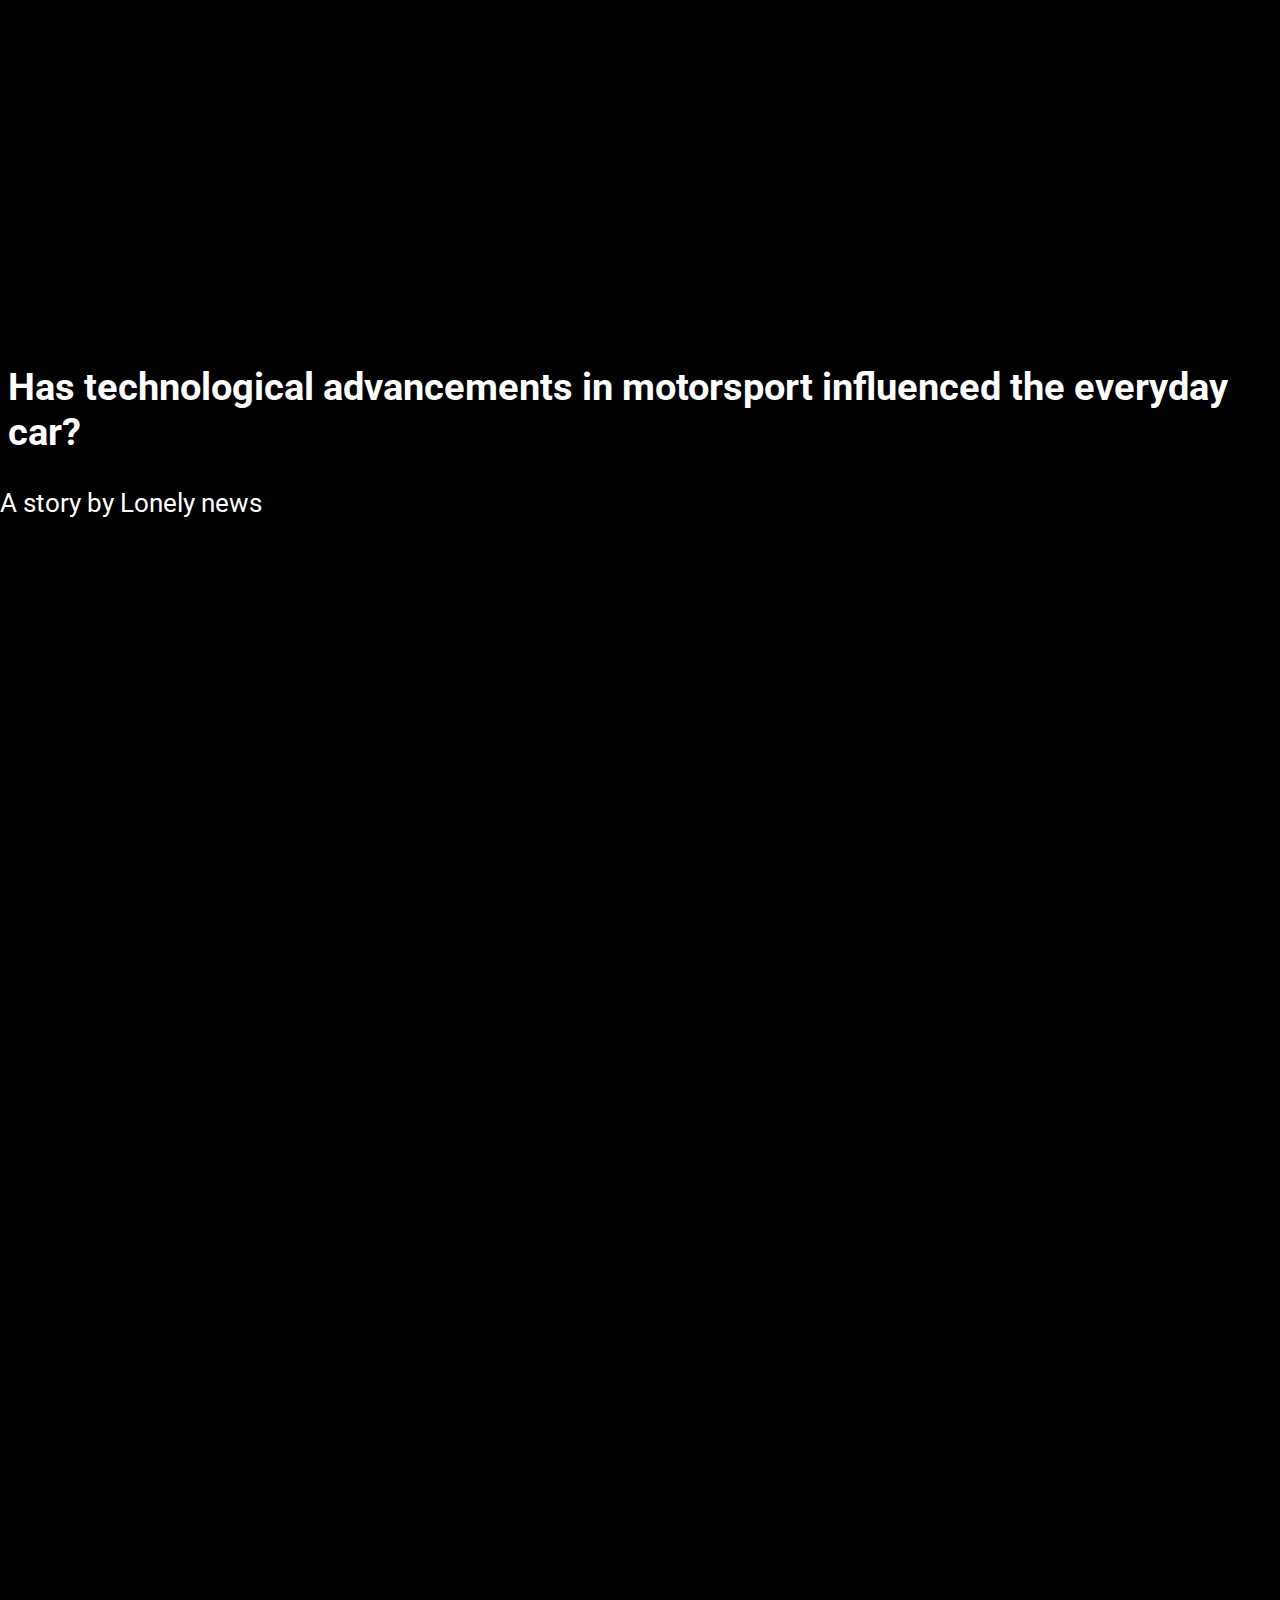
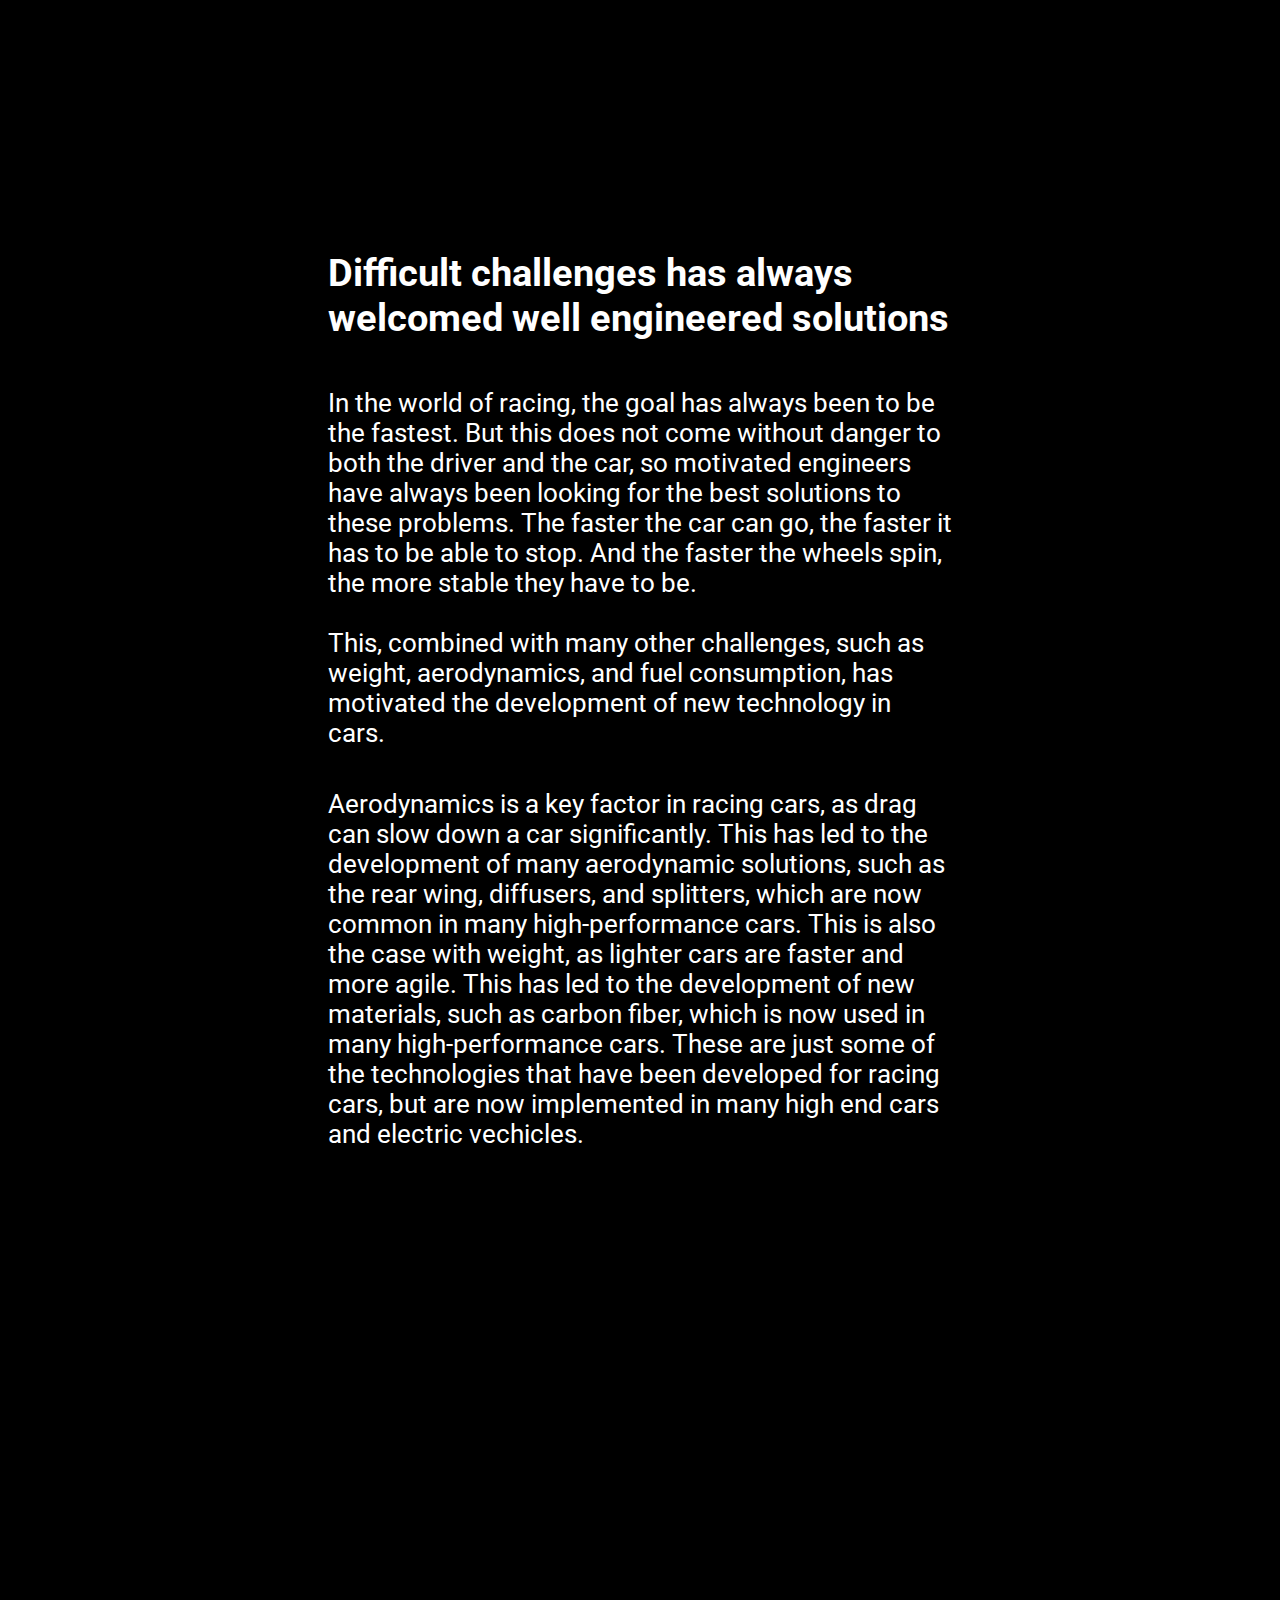
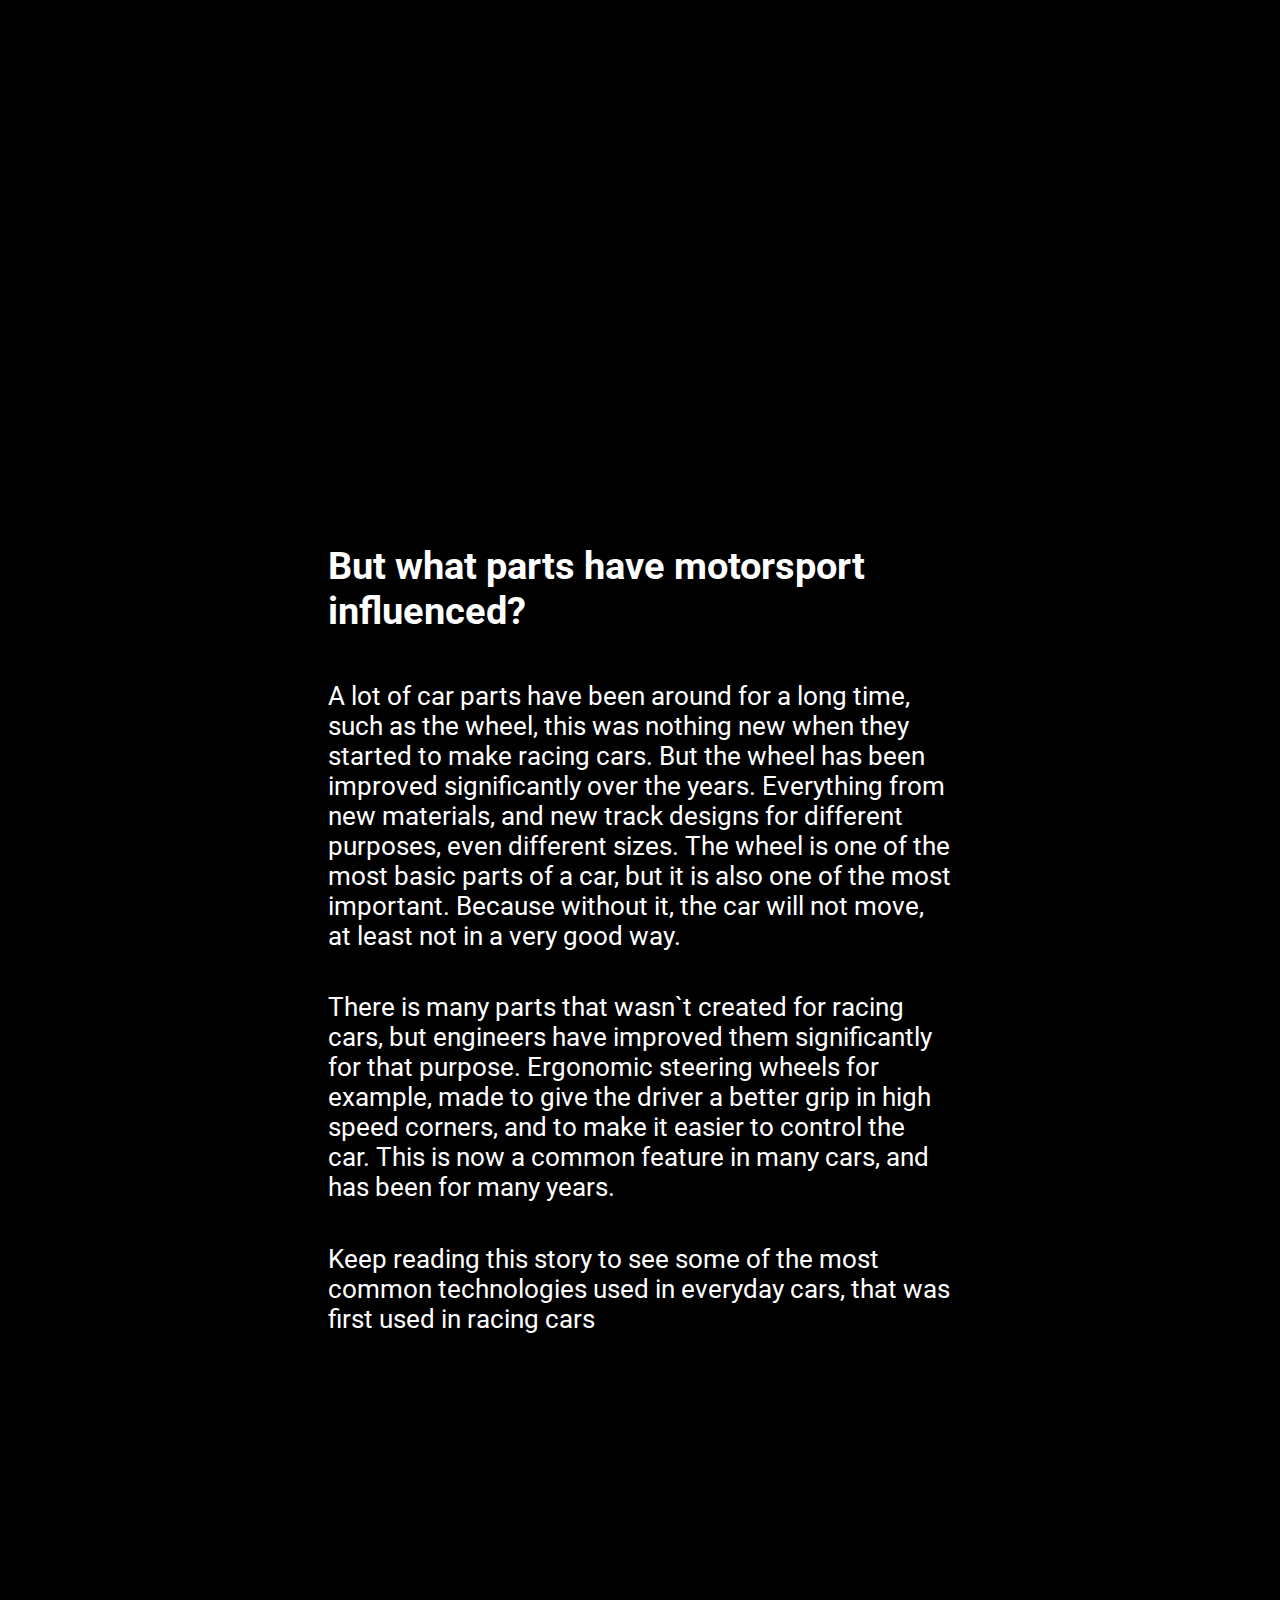
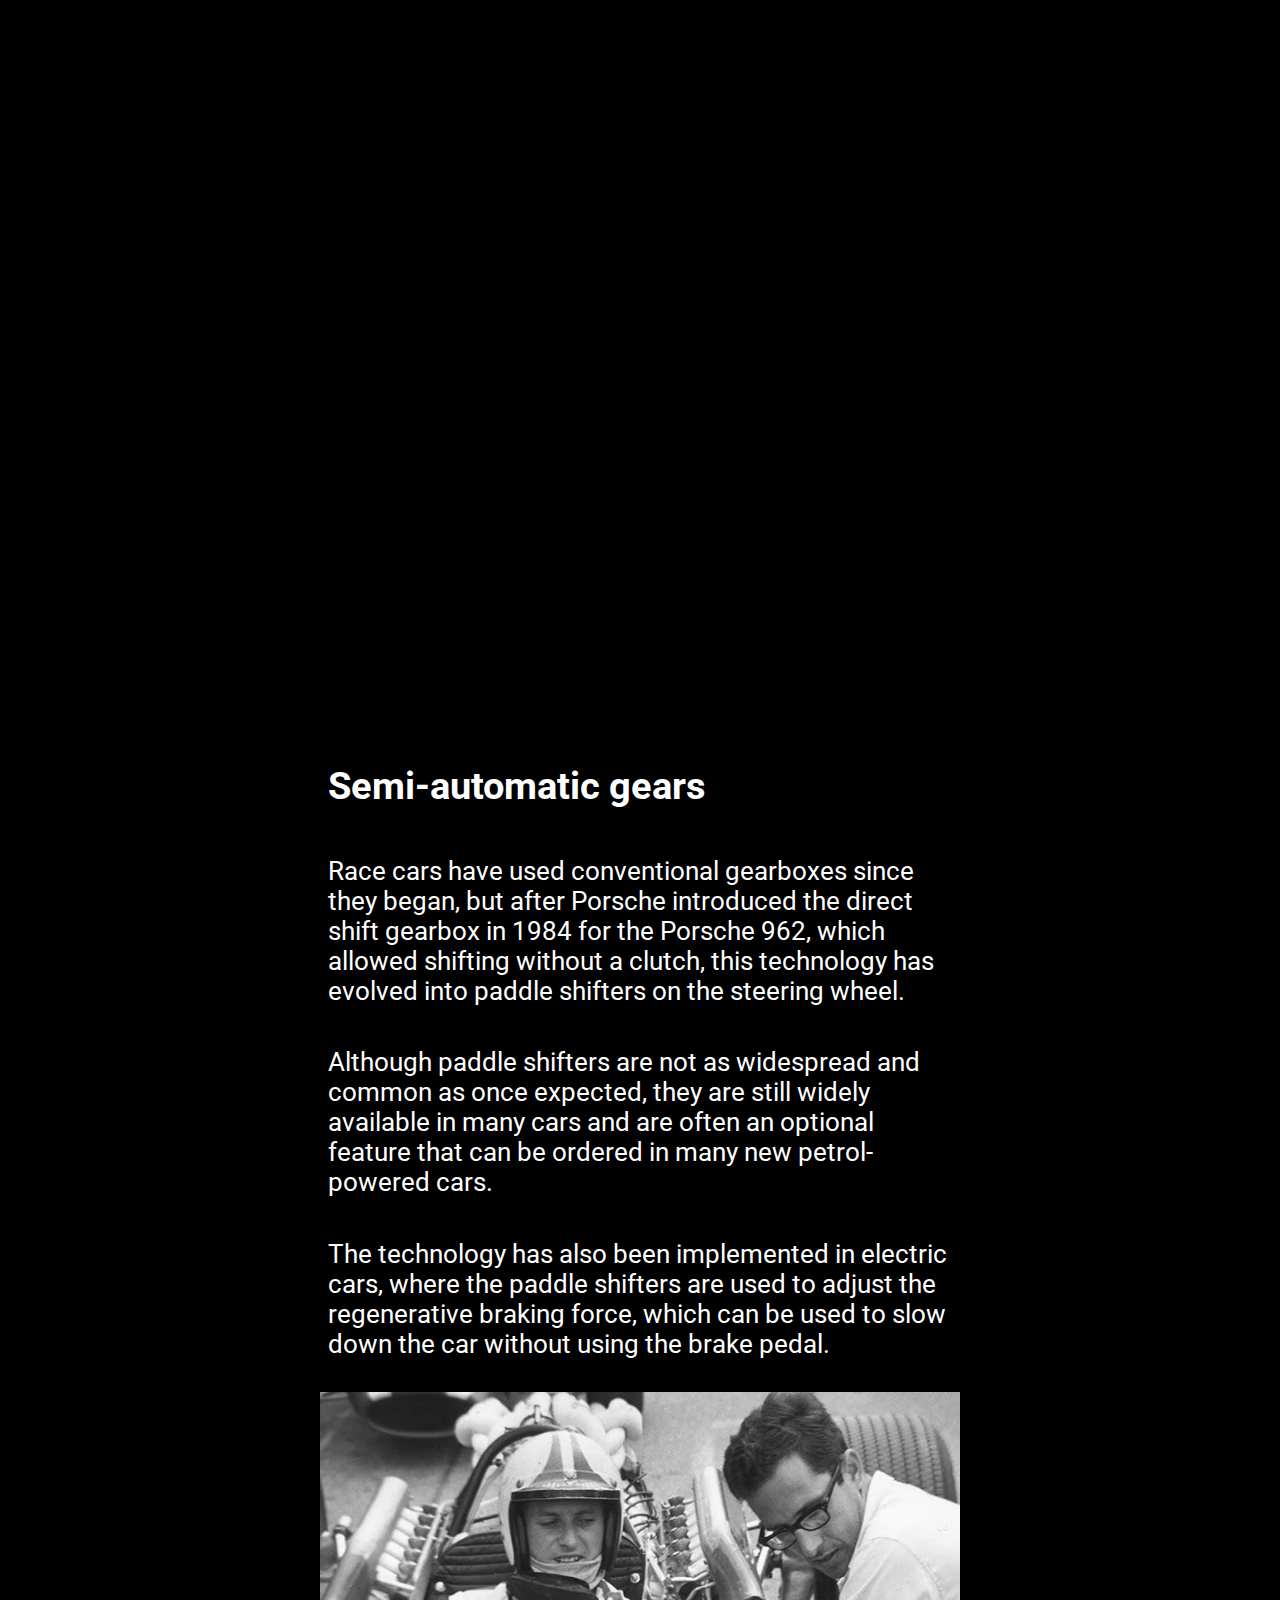
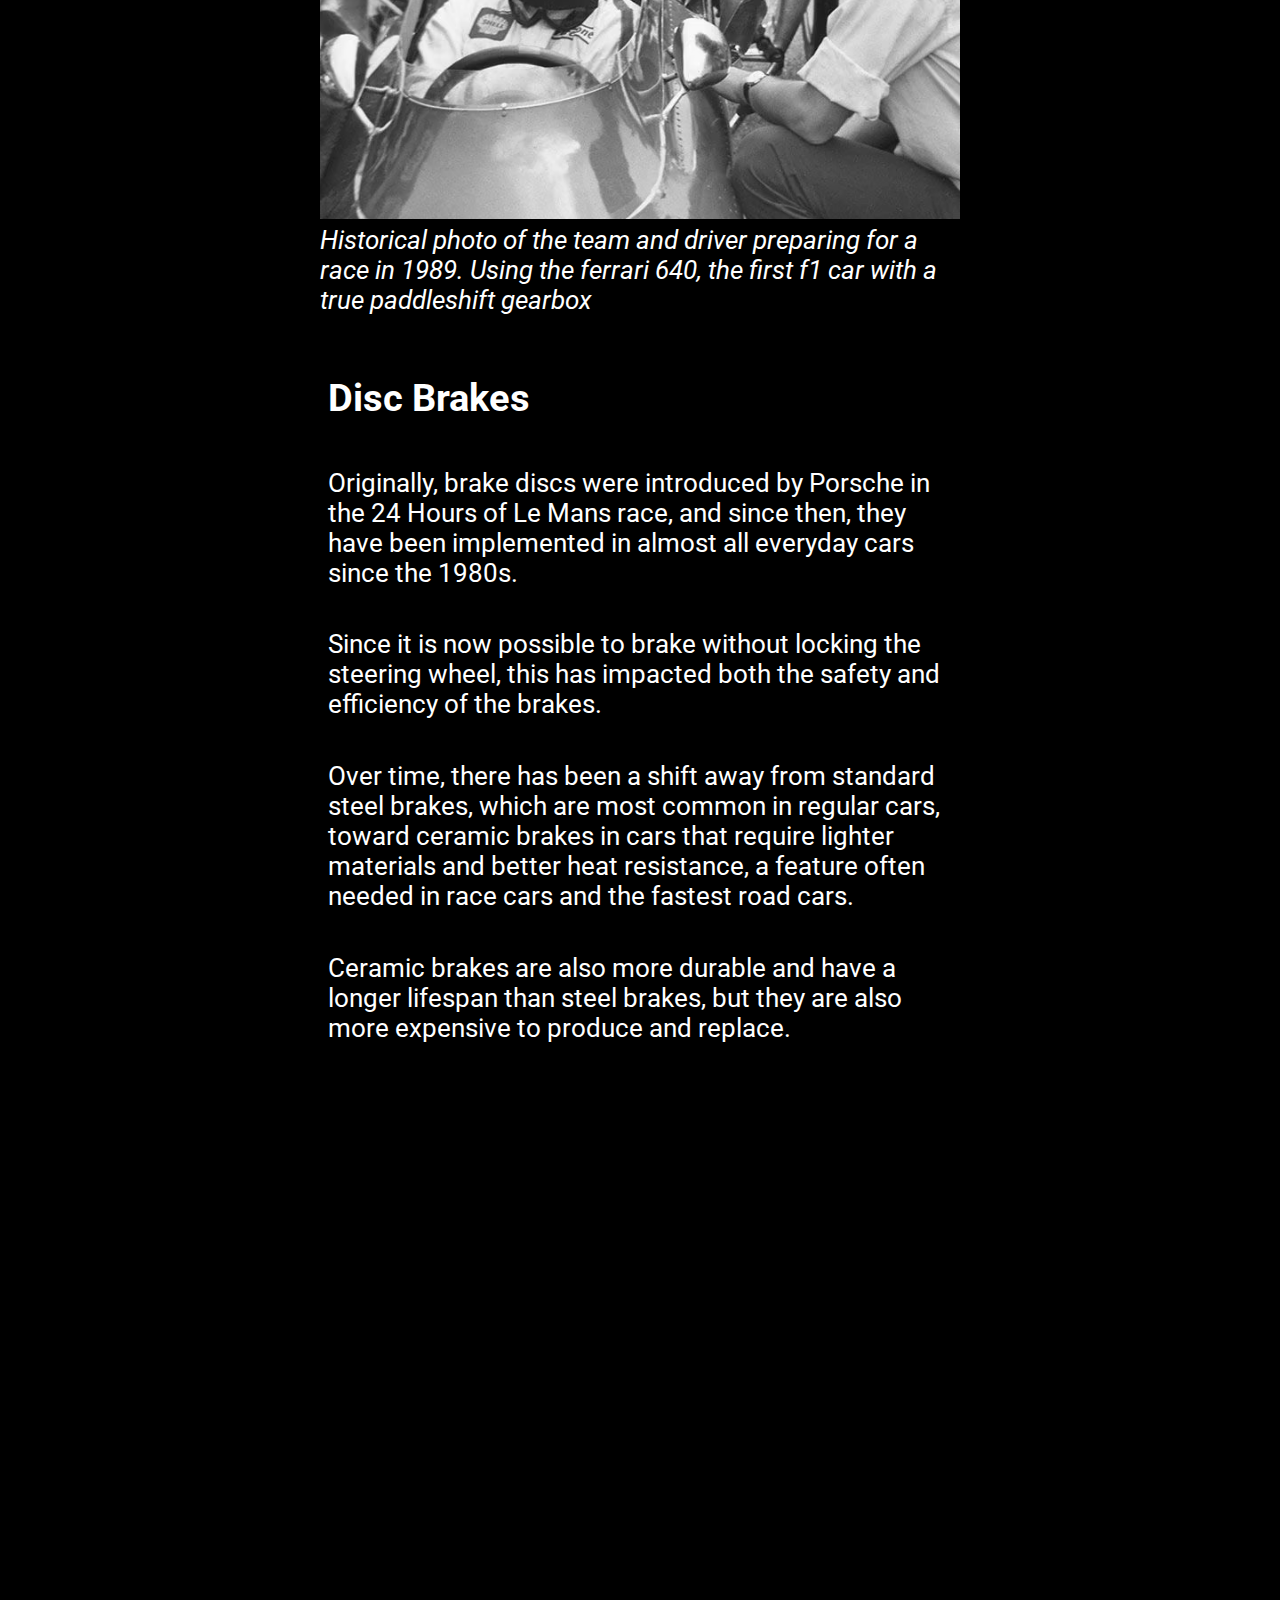
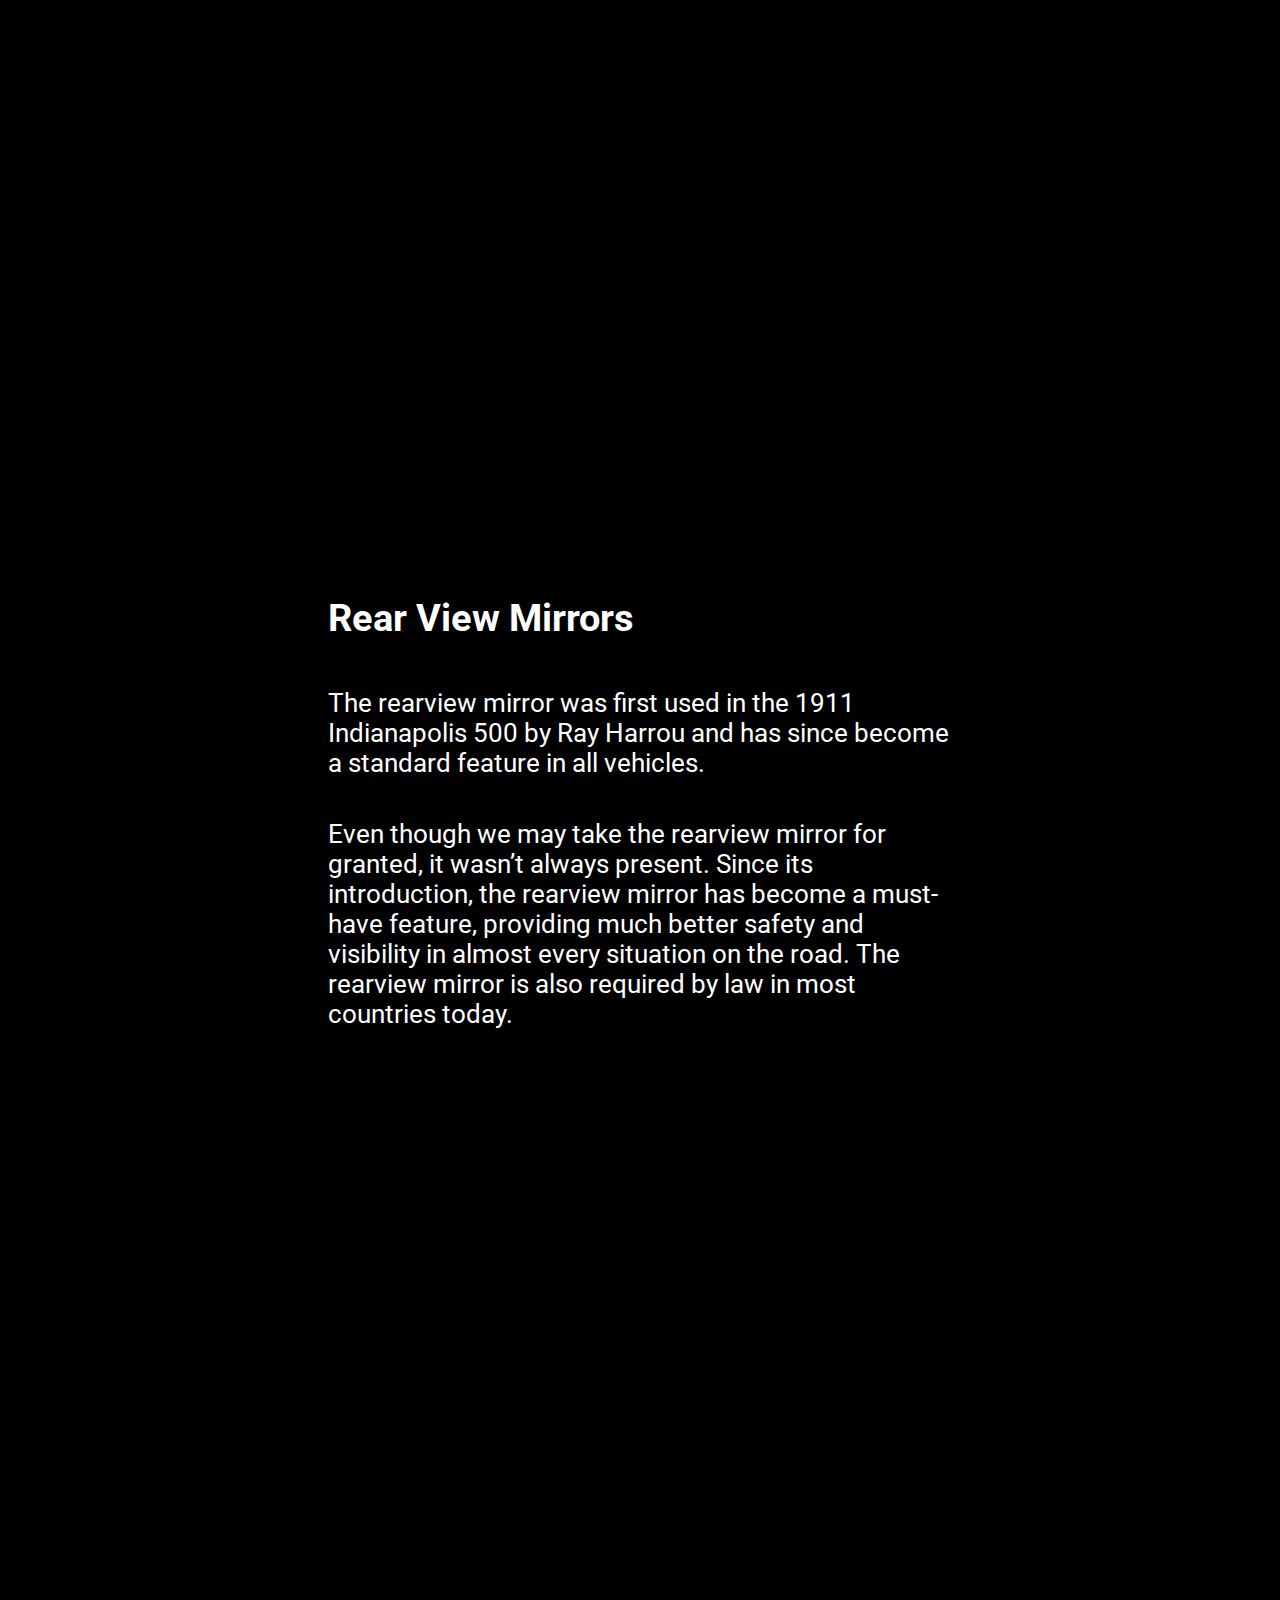
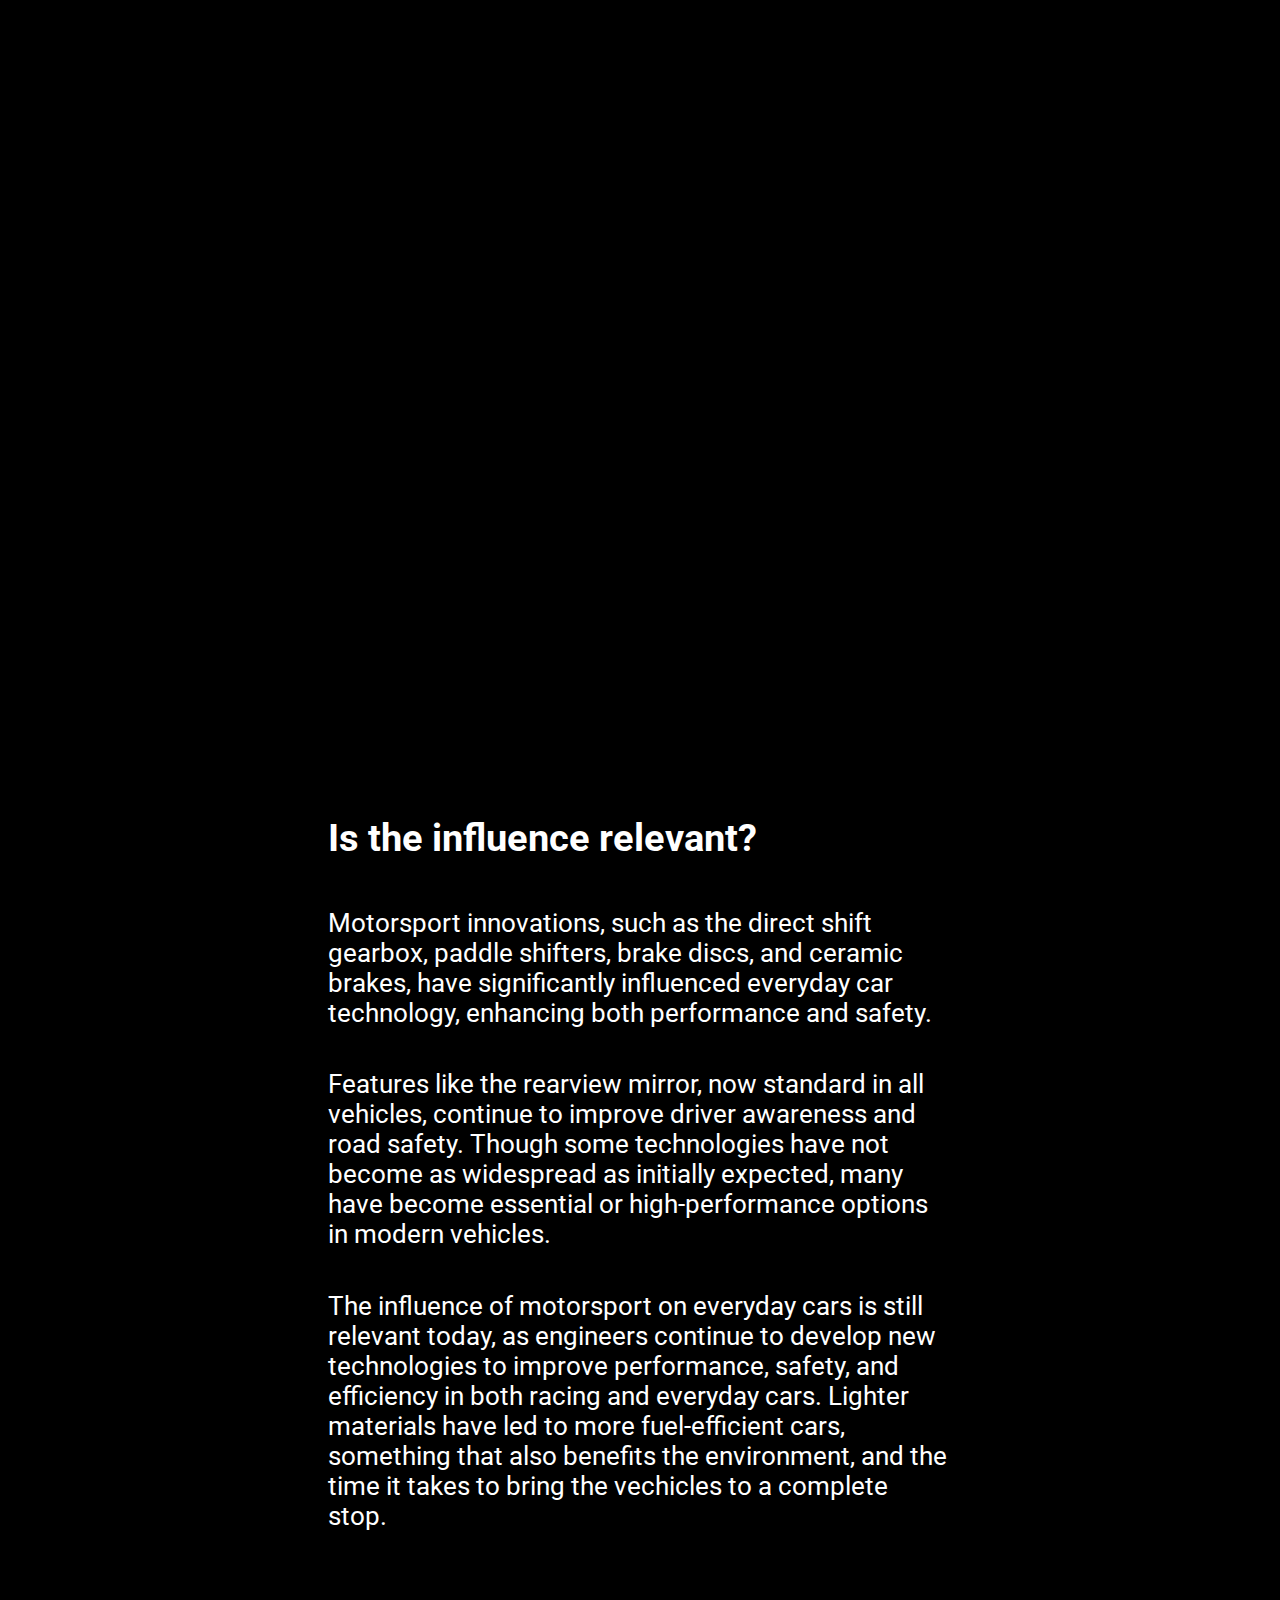
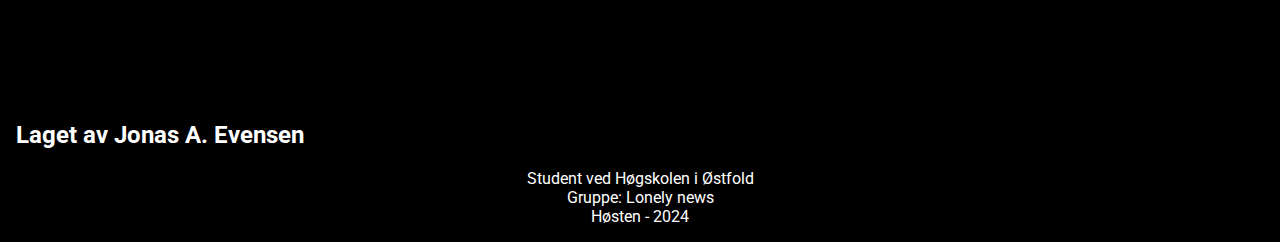
==== commit fcffe0ec: "Motorsport ferdig" ====
--- a/Motorsport - Story With Media/index.html
+++ b/Motorsport - Story With Media/index.html
@@ -98,6 +98,19 @@
               force, which can be used to slow down the car without using the
               brake pedal.
             </p>
+            <figure>
+              <img
+                src="./media/historic_racing.avif"
+                alt="Paddle shifters on a steering wheel"
+              />
+              <figcaption>
+                <i>
+                  Historical photo of the team and driver preparing for a race
+                  in 1989. Using the ferrari 640, the first f1 car with a true
+                  paddleshift gearbox
+                </i>
+              </figcaption>
+            </figure>
           </section>
         </div>
         <div class="inbetween"></div>
--- a/Motorsport - Story With Media/index.css
+++ b/Motorsport - Story With Media/index.css
@@ -95,6 +95,14 @@
     padding: 0.5rem;
   }
 }
+figure {
+  width: 100%;
+  margin: 0;
+}
+figure img {
+  width: 100%;
+  height: auto;
+}
 #conclution {
   color: white;
   p {
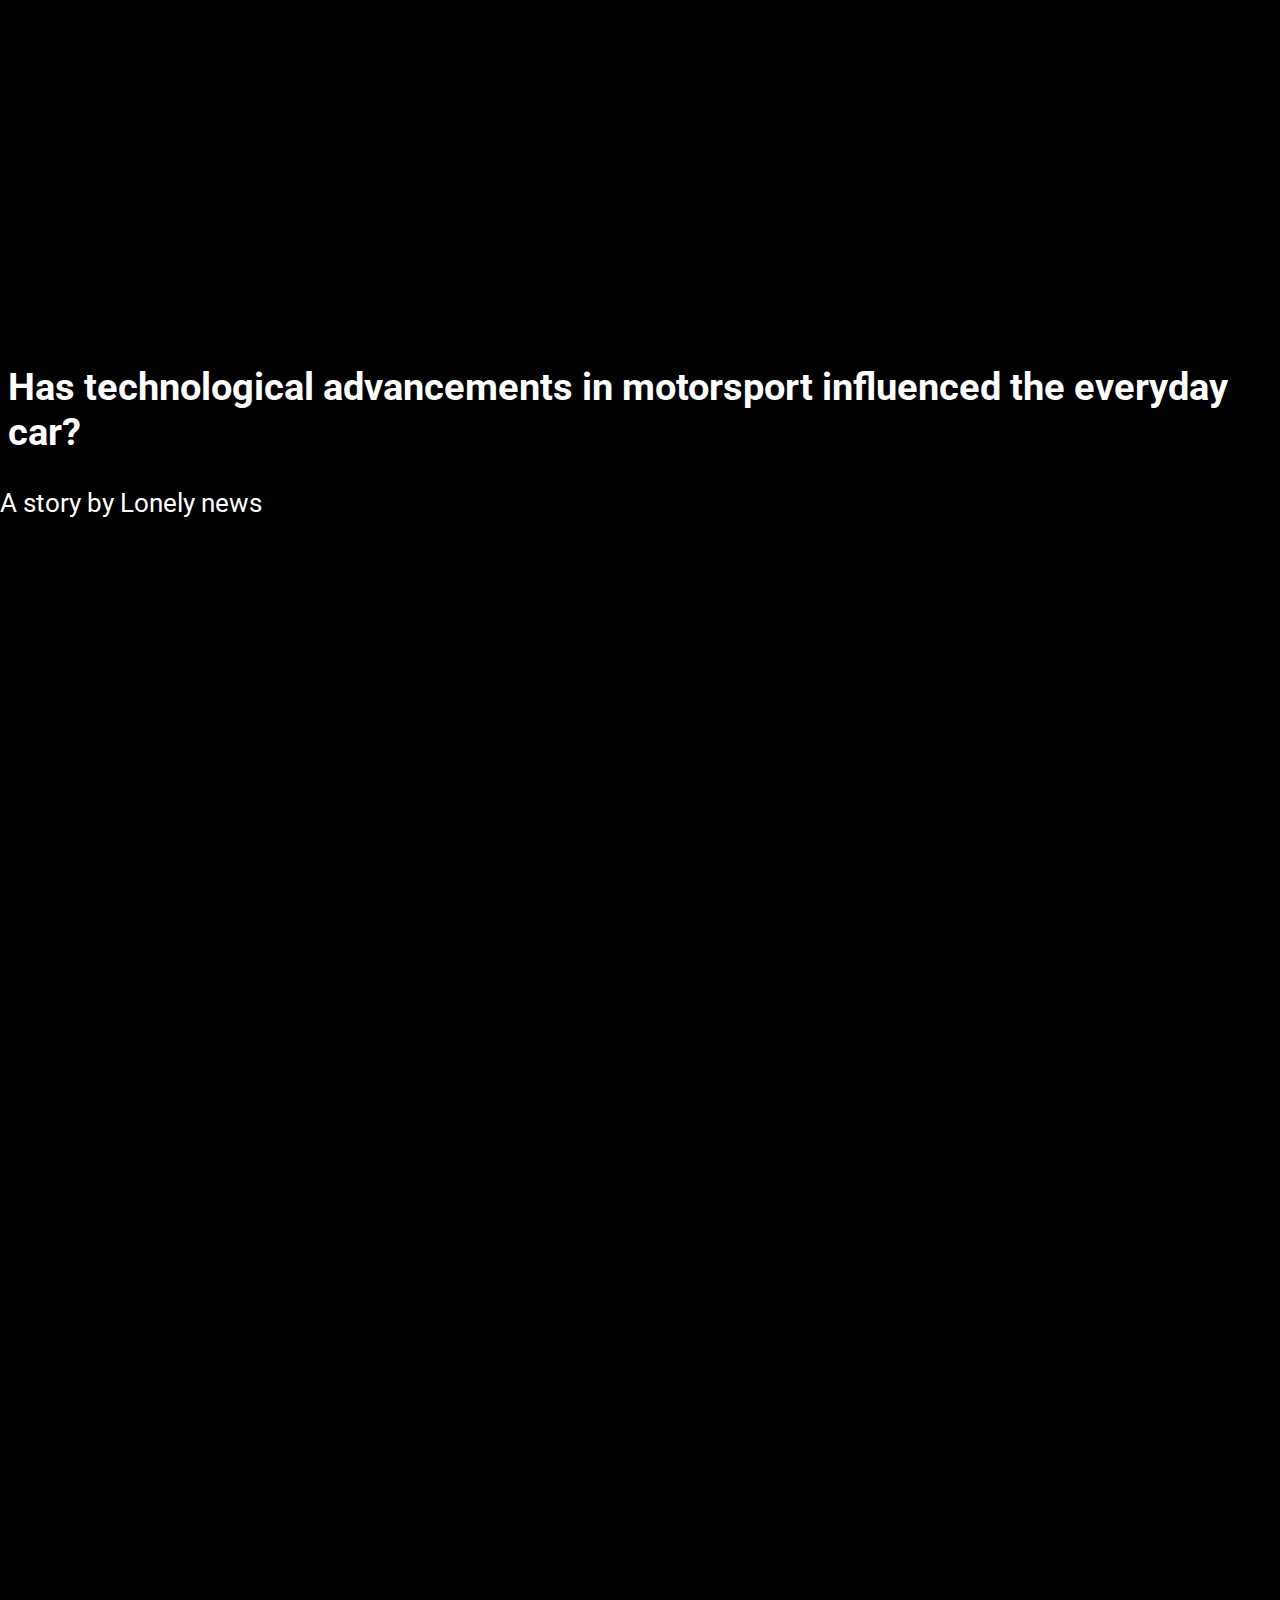
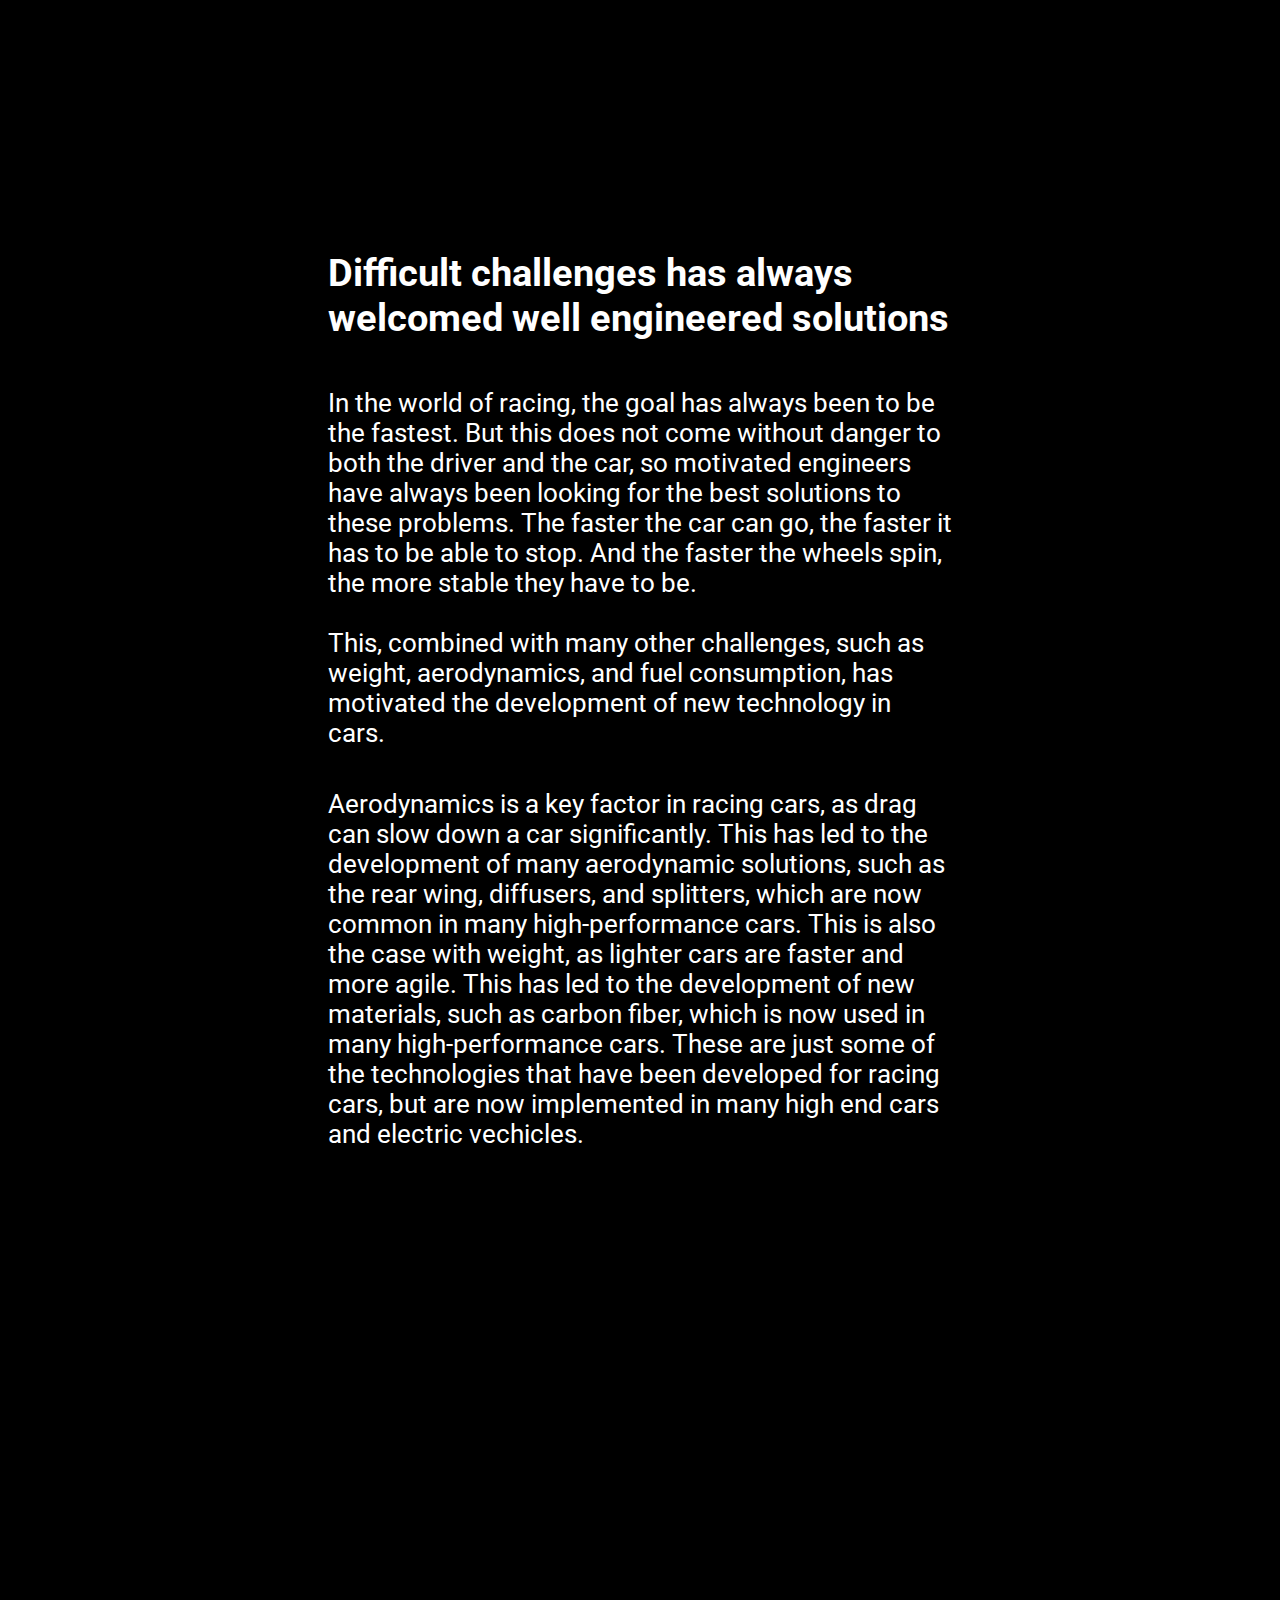
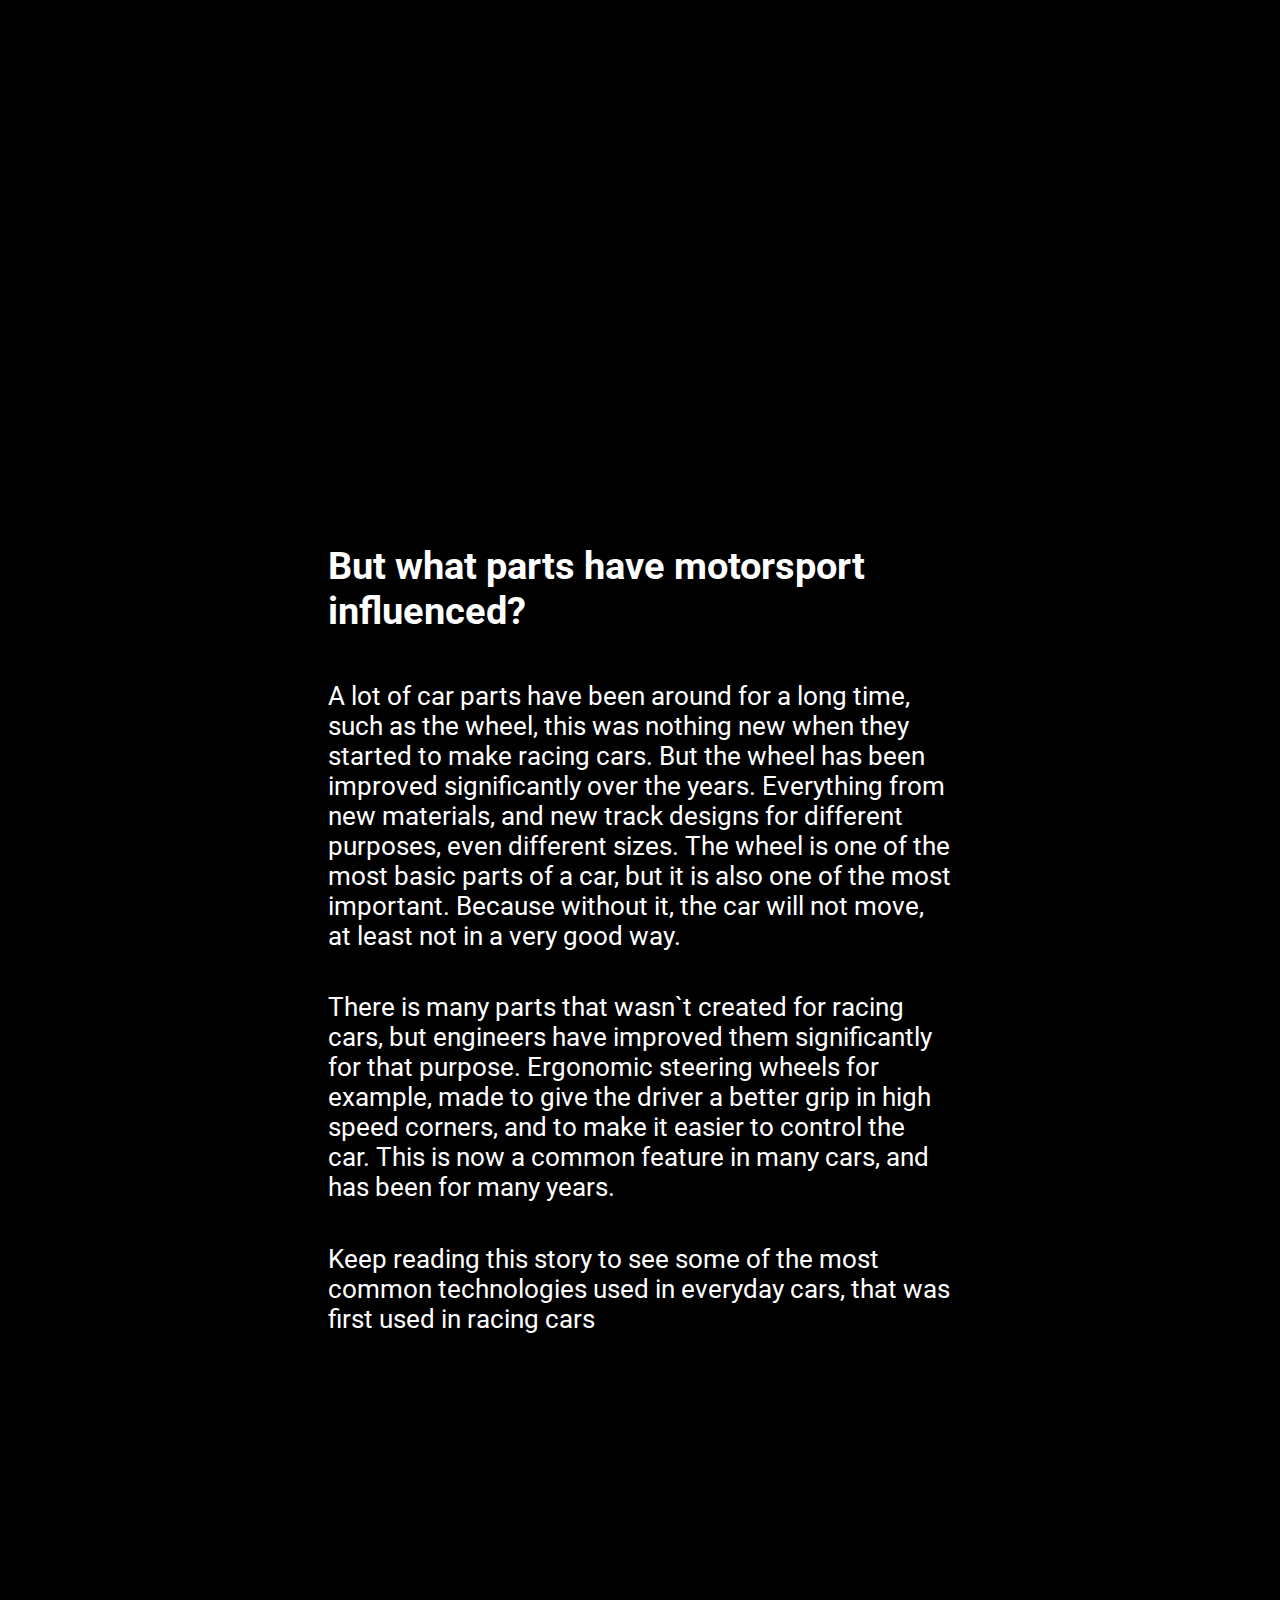
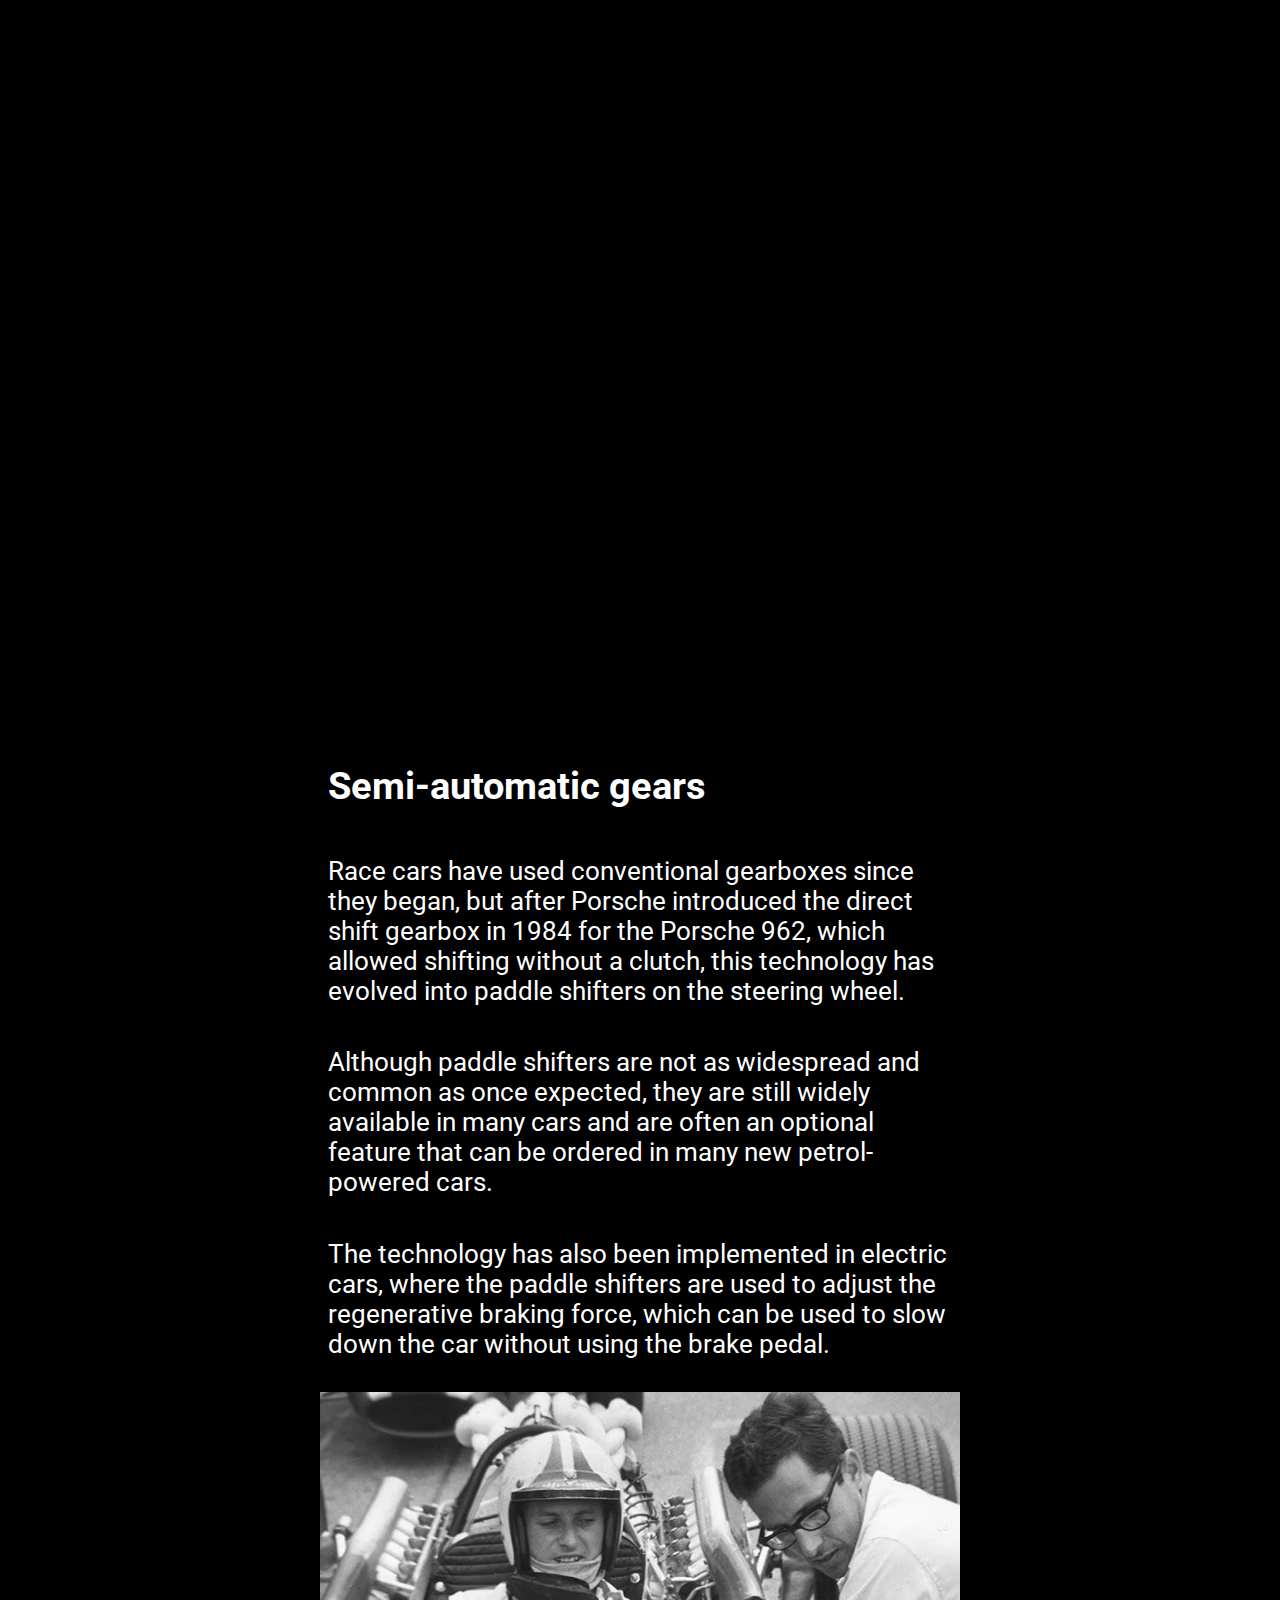
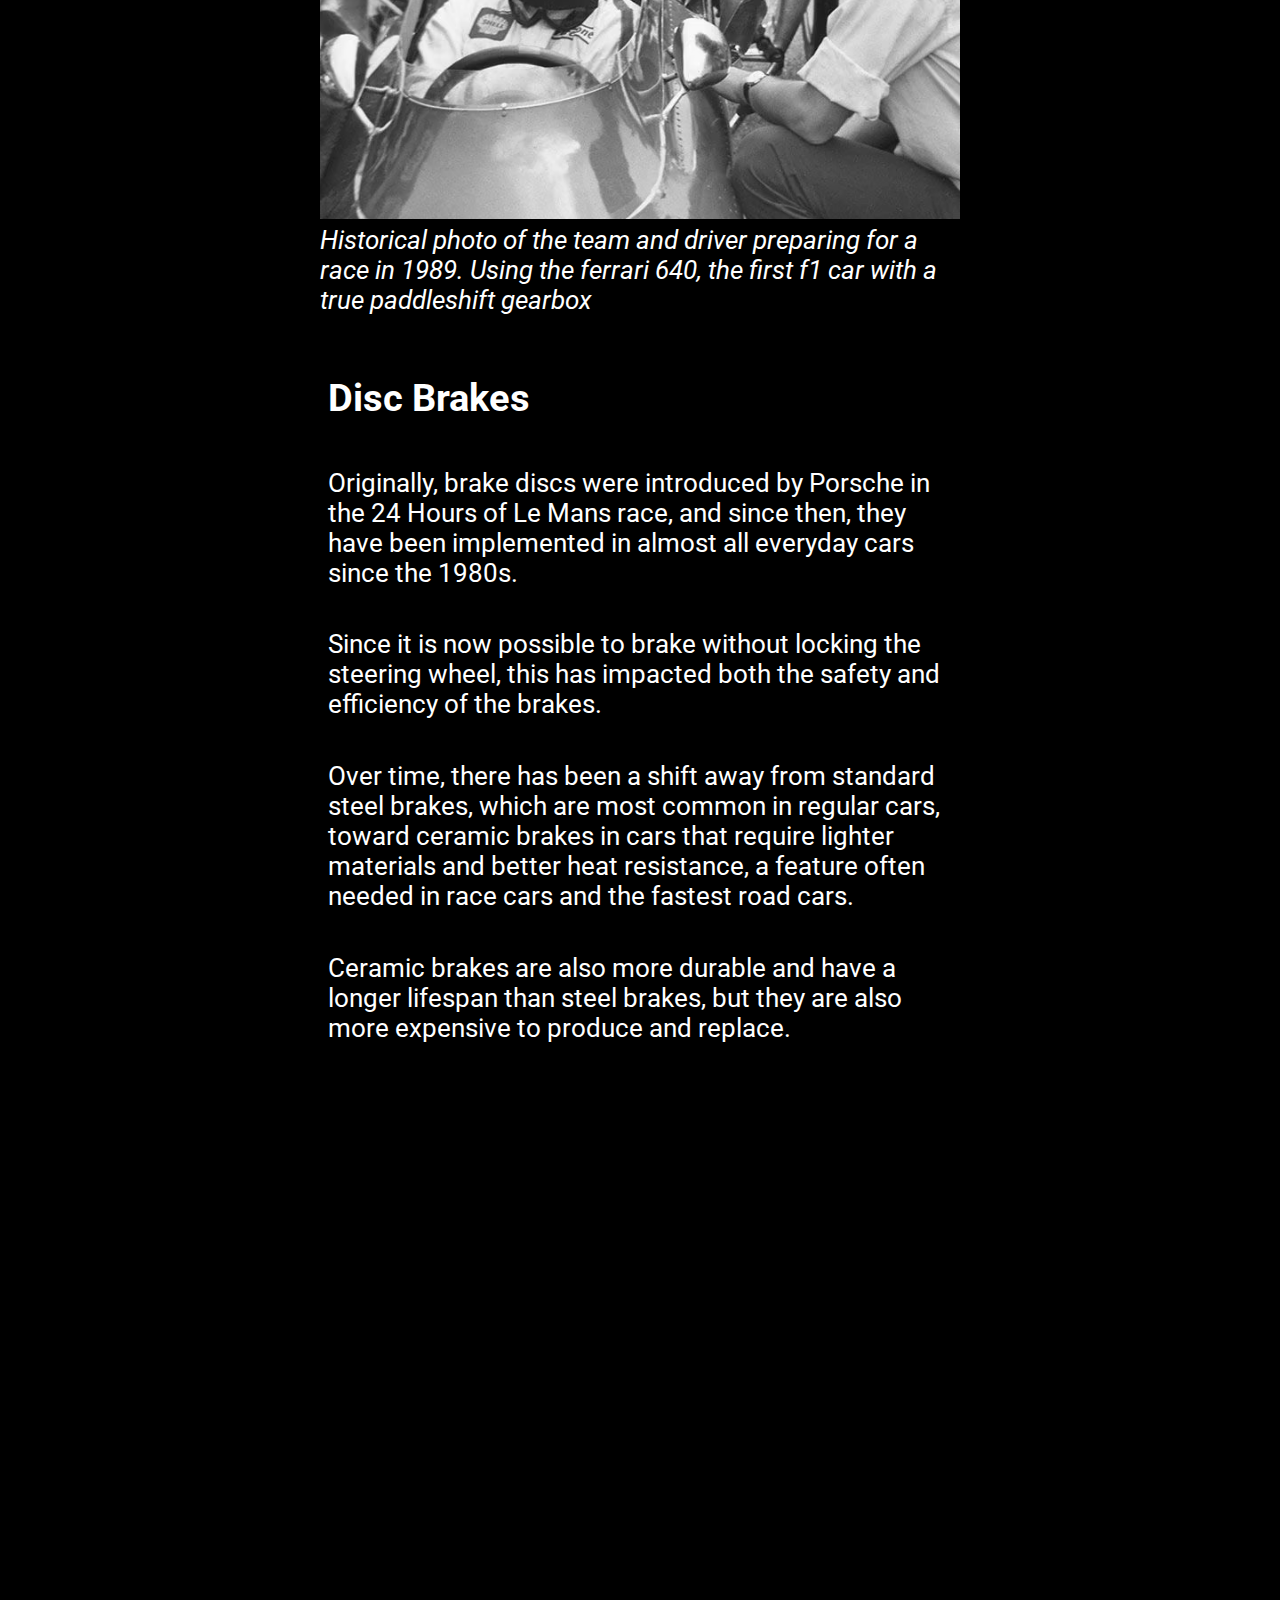
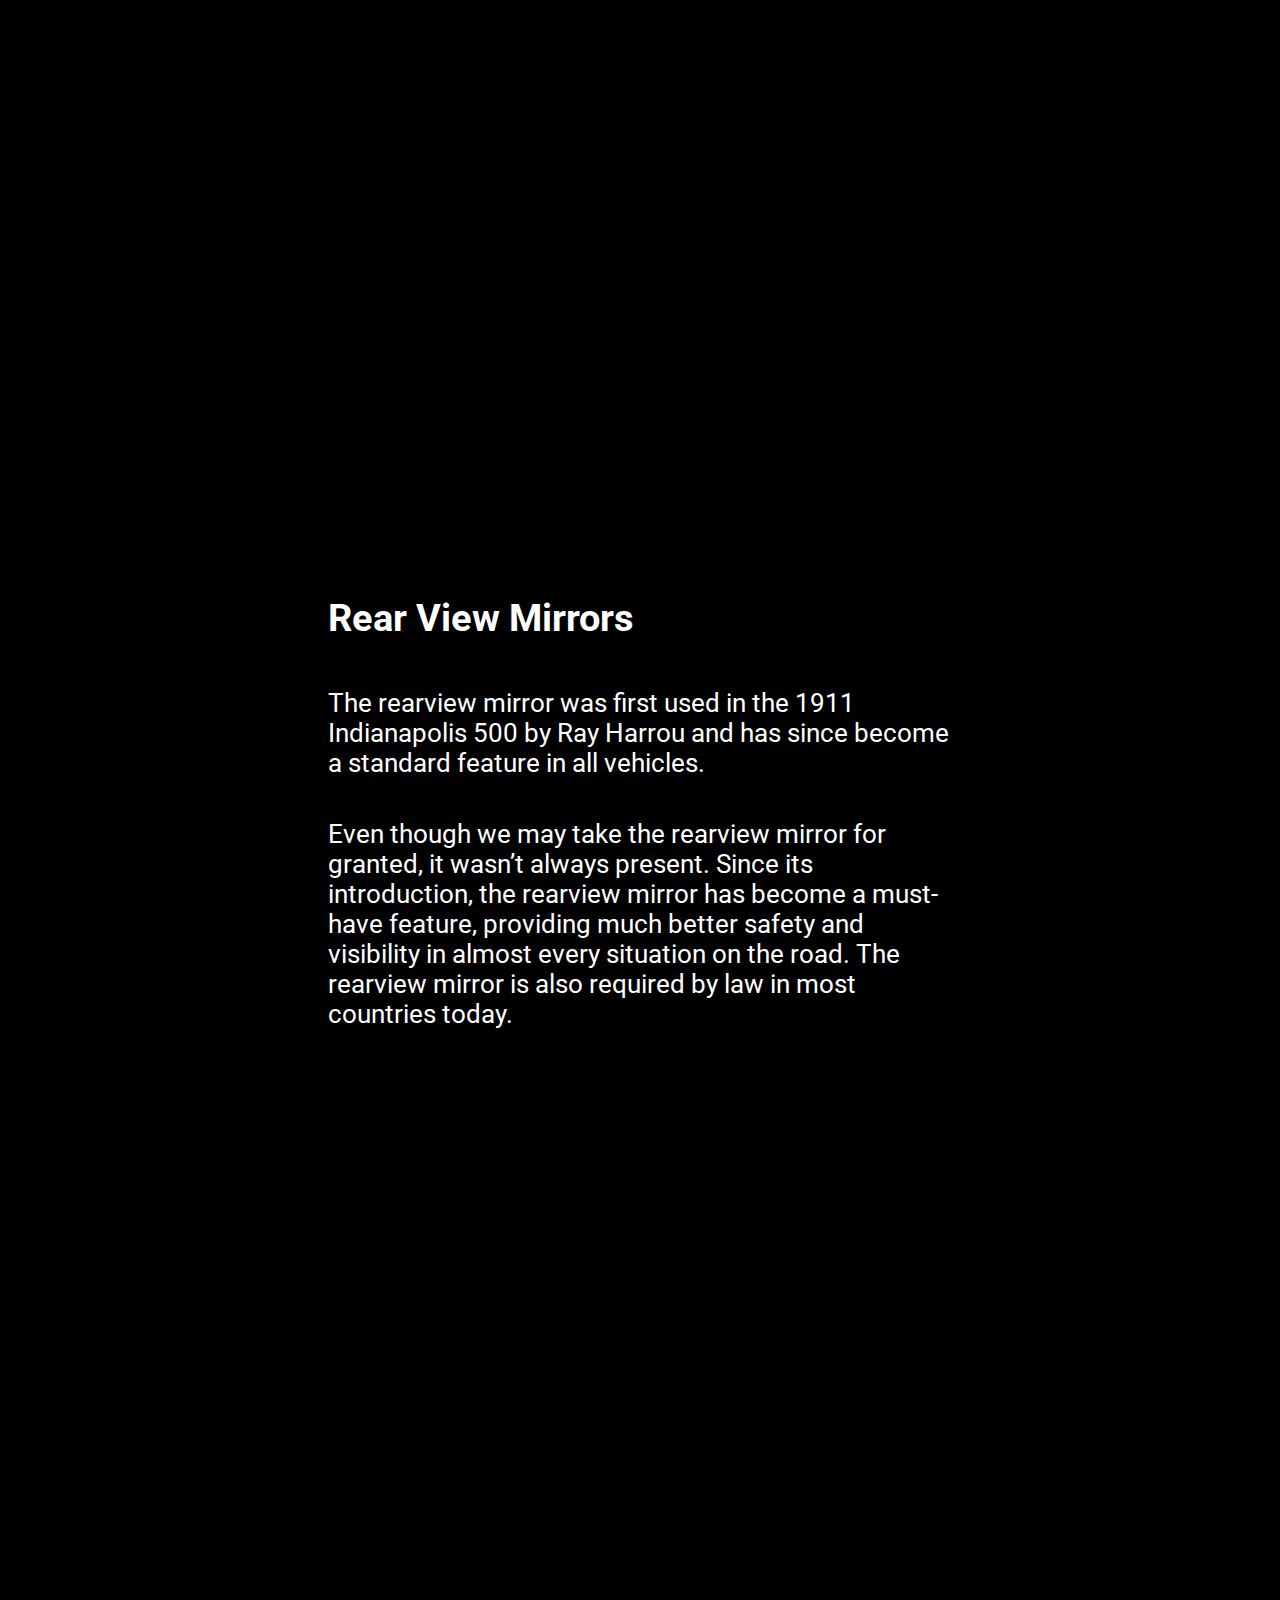
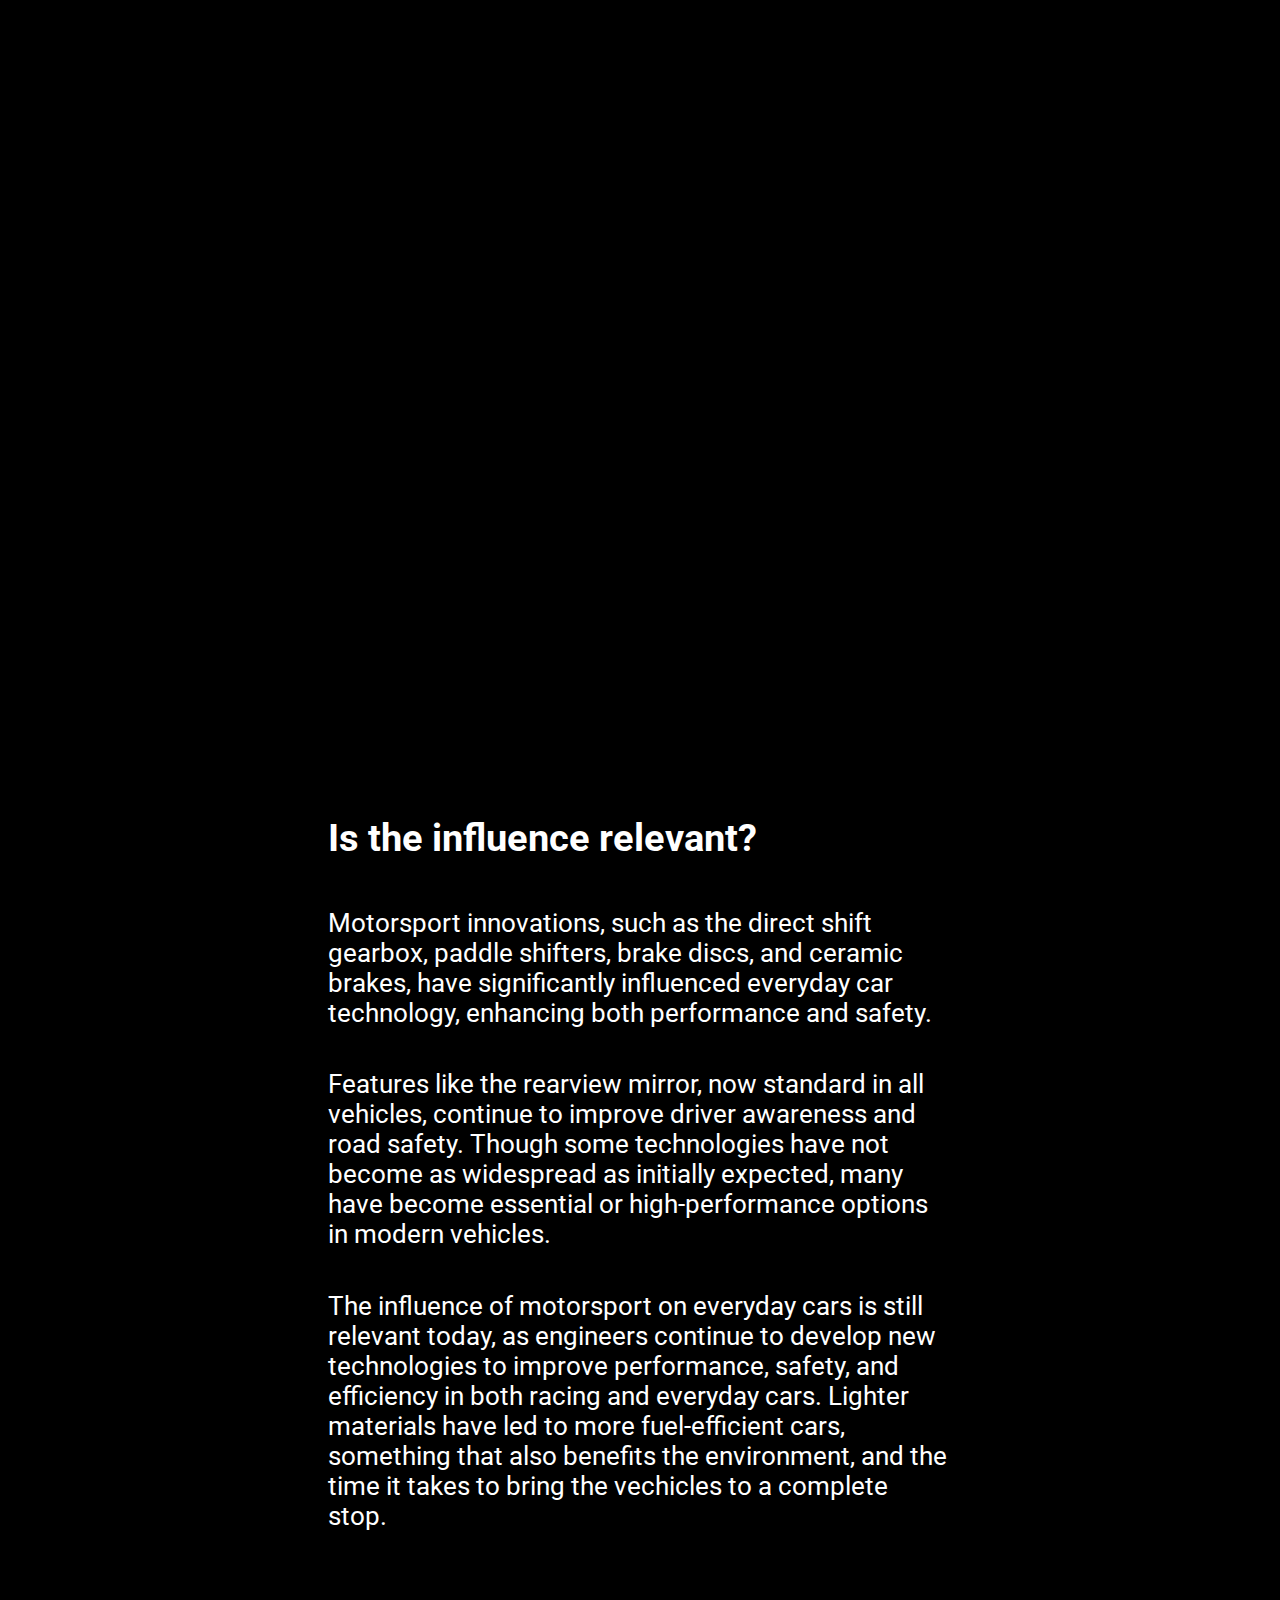
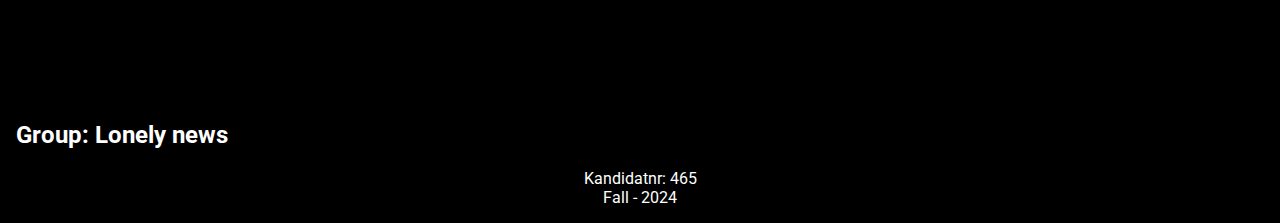
==== commit f65eeb21: "Gjort meg ferdig. Gitt opp" ====
--- a/Motorsport - Story With Media/index.html
+++ b/Motorsport - Story With Media/index.html
@@ -187,10 +187,9 @@
         </div>
       </main>
       <footer>
-        <h2>Laget av Jonas A. Evensen</h2>
-        <p>Student ved Høgskolen i Østfold</p>
-        <p>Gruppe: Lonely news</p>
-        <p>Høsten - 2024</p>
+        <h2>Group: Lonely news</h2>
+        <p>Kandidatnr: 465</p>
+        <p>Fall - 2024</p>
       </footer>
     </div>
   </body>
